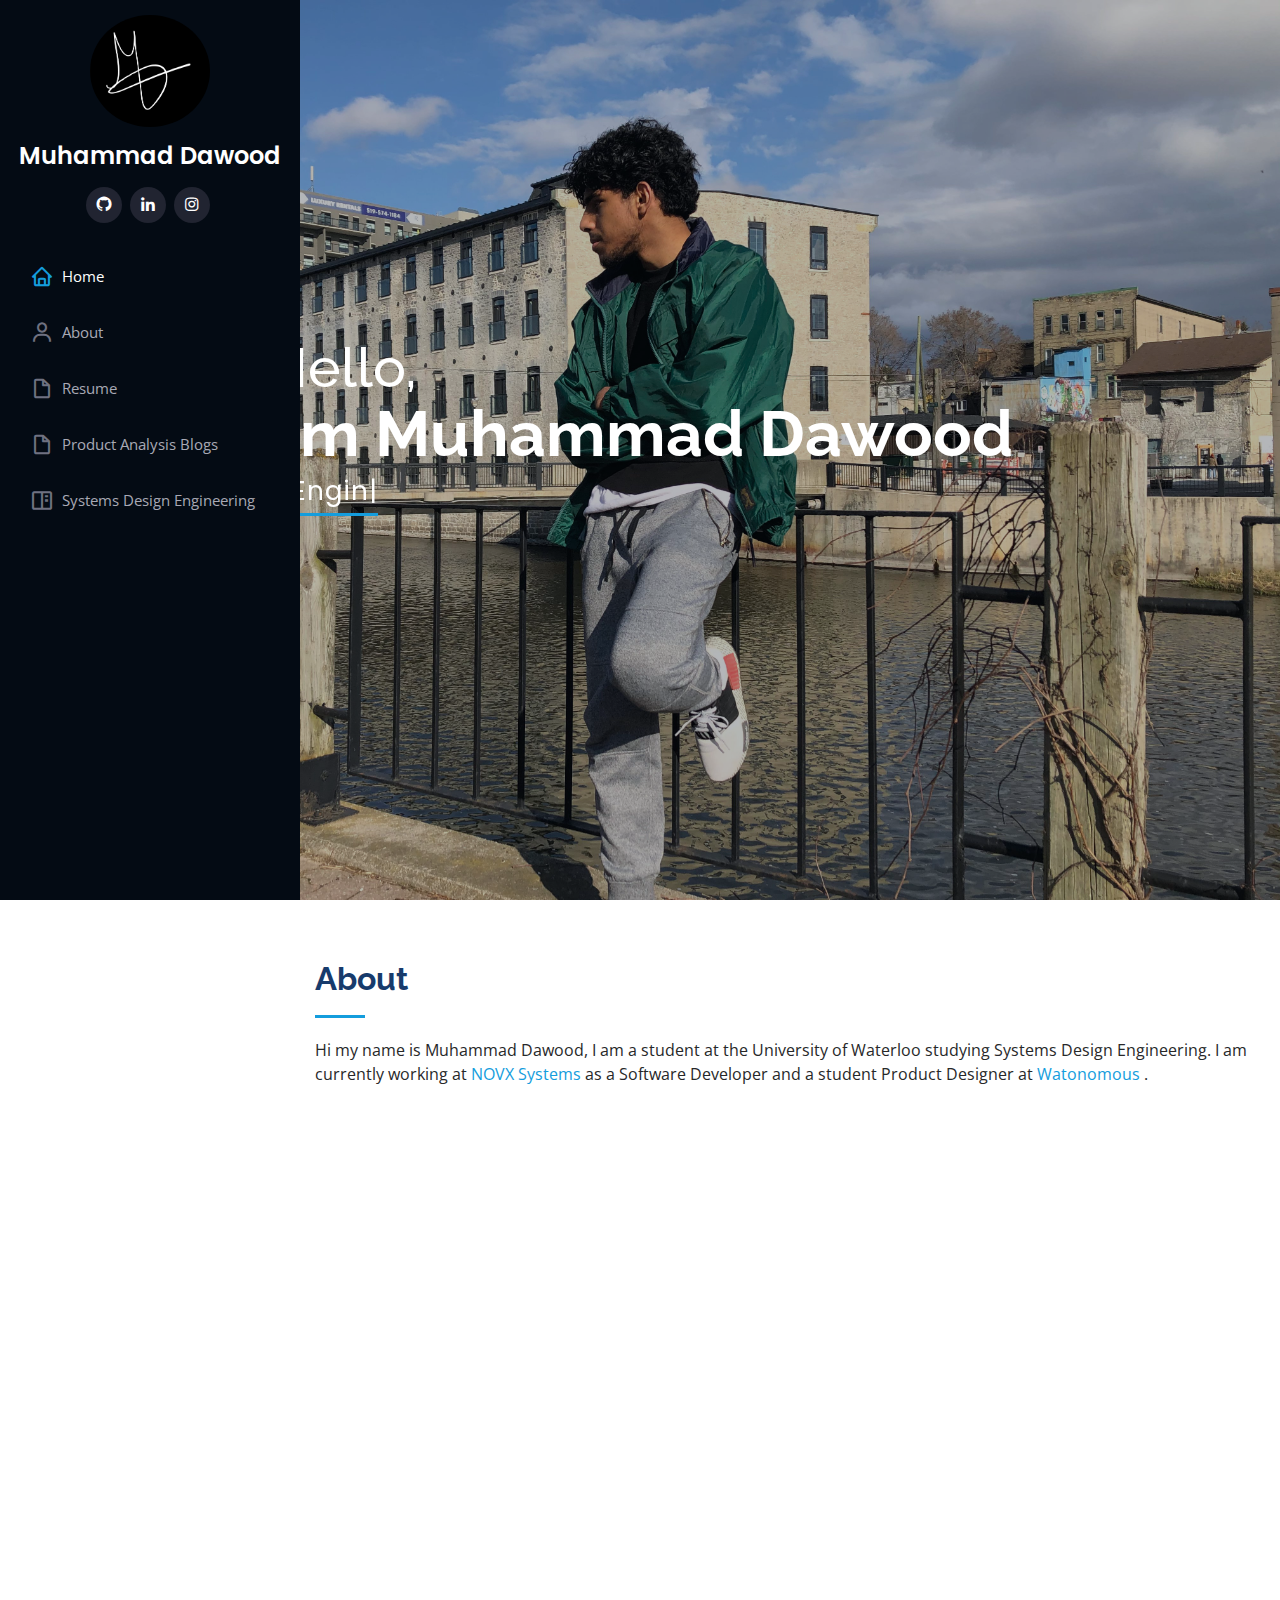
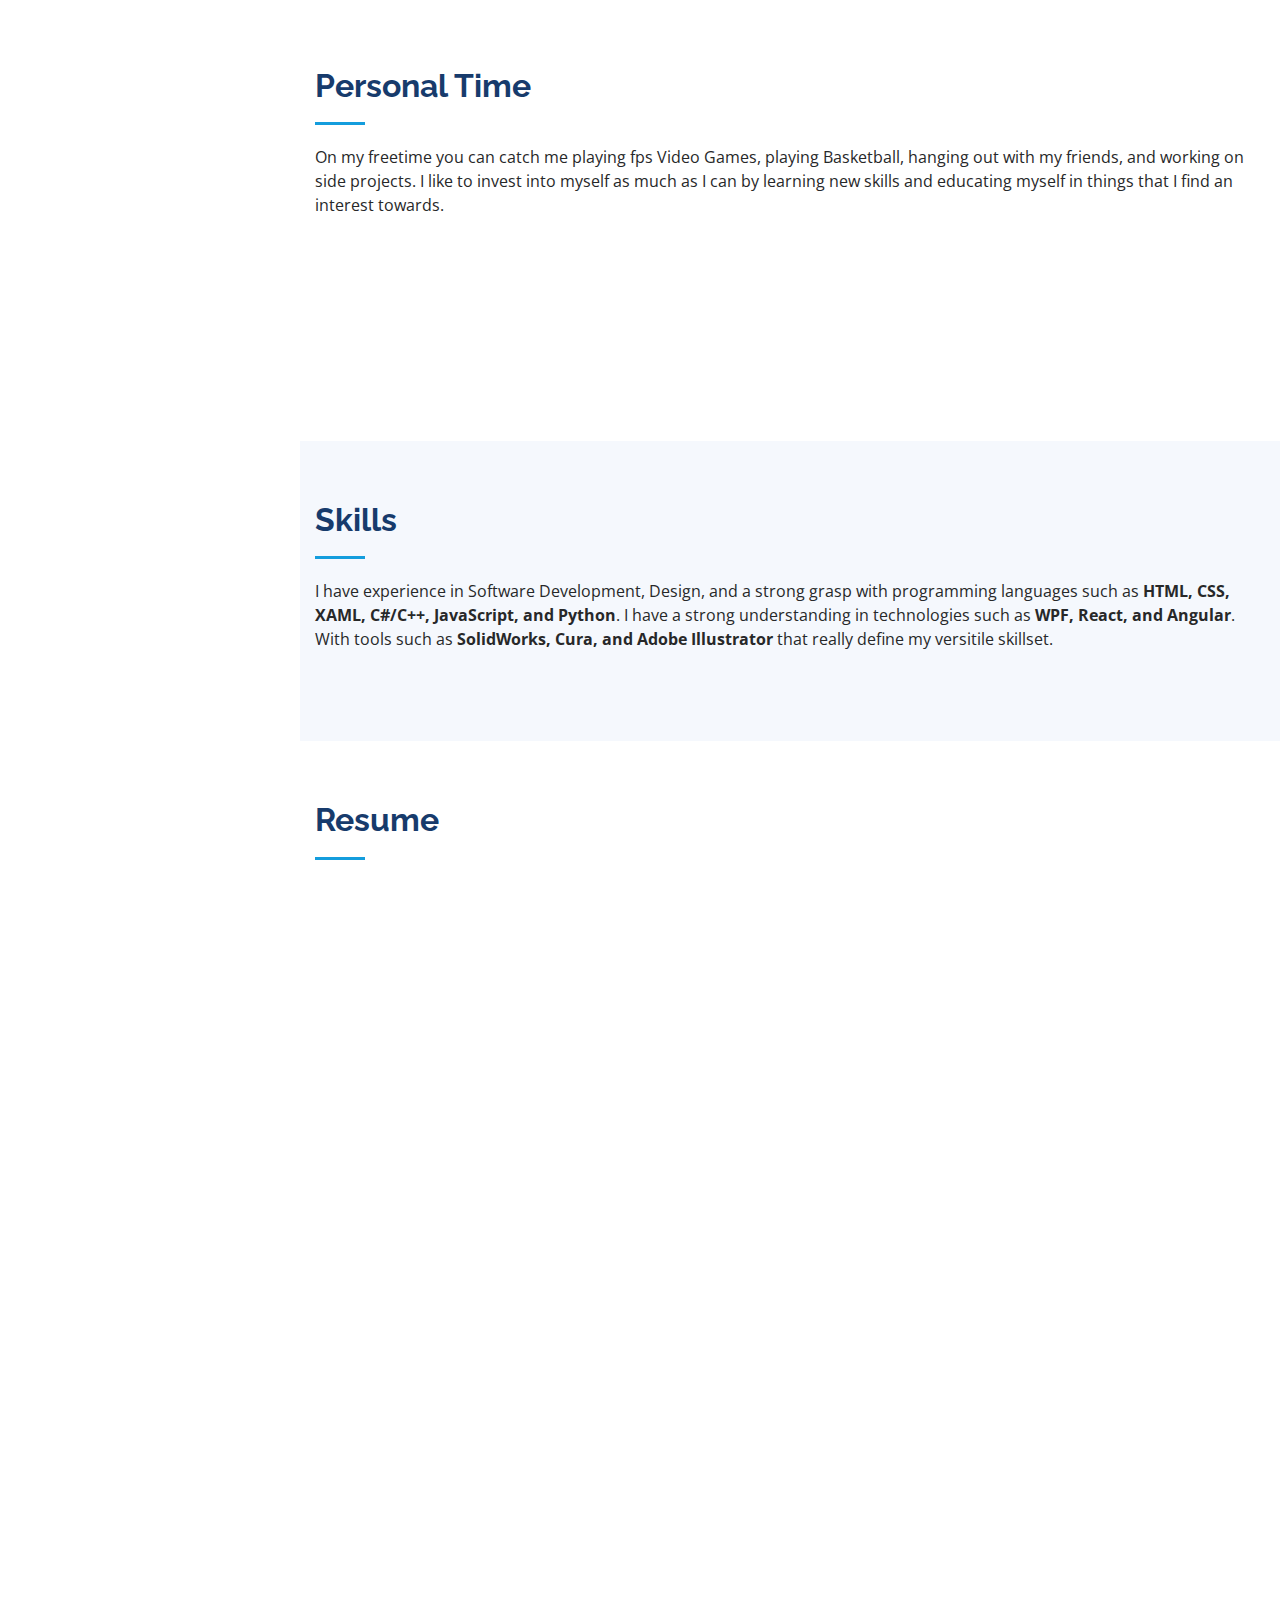
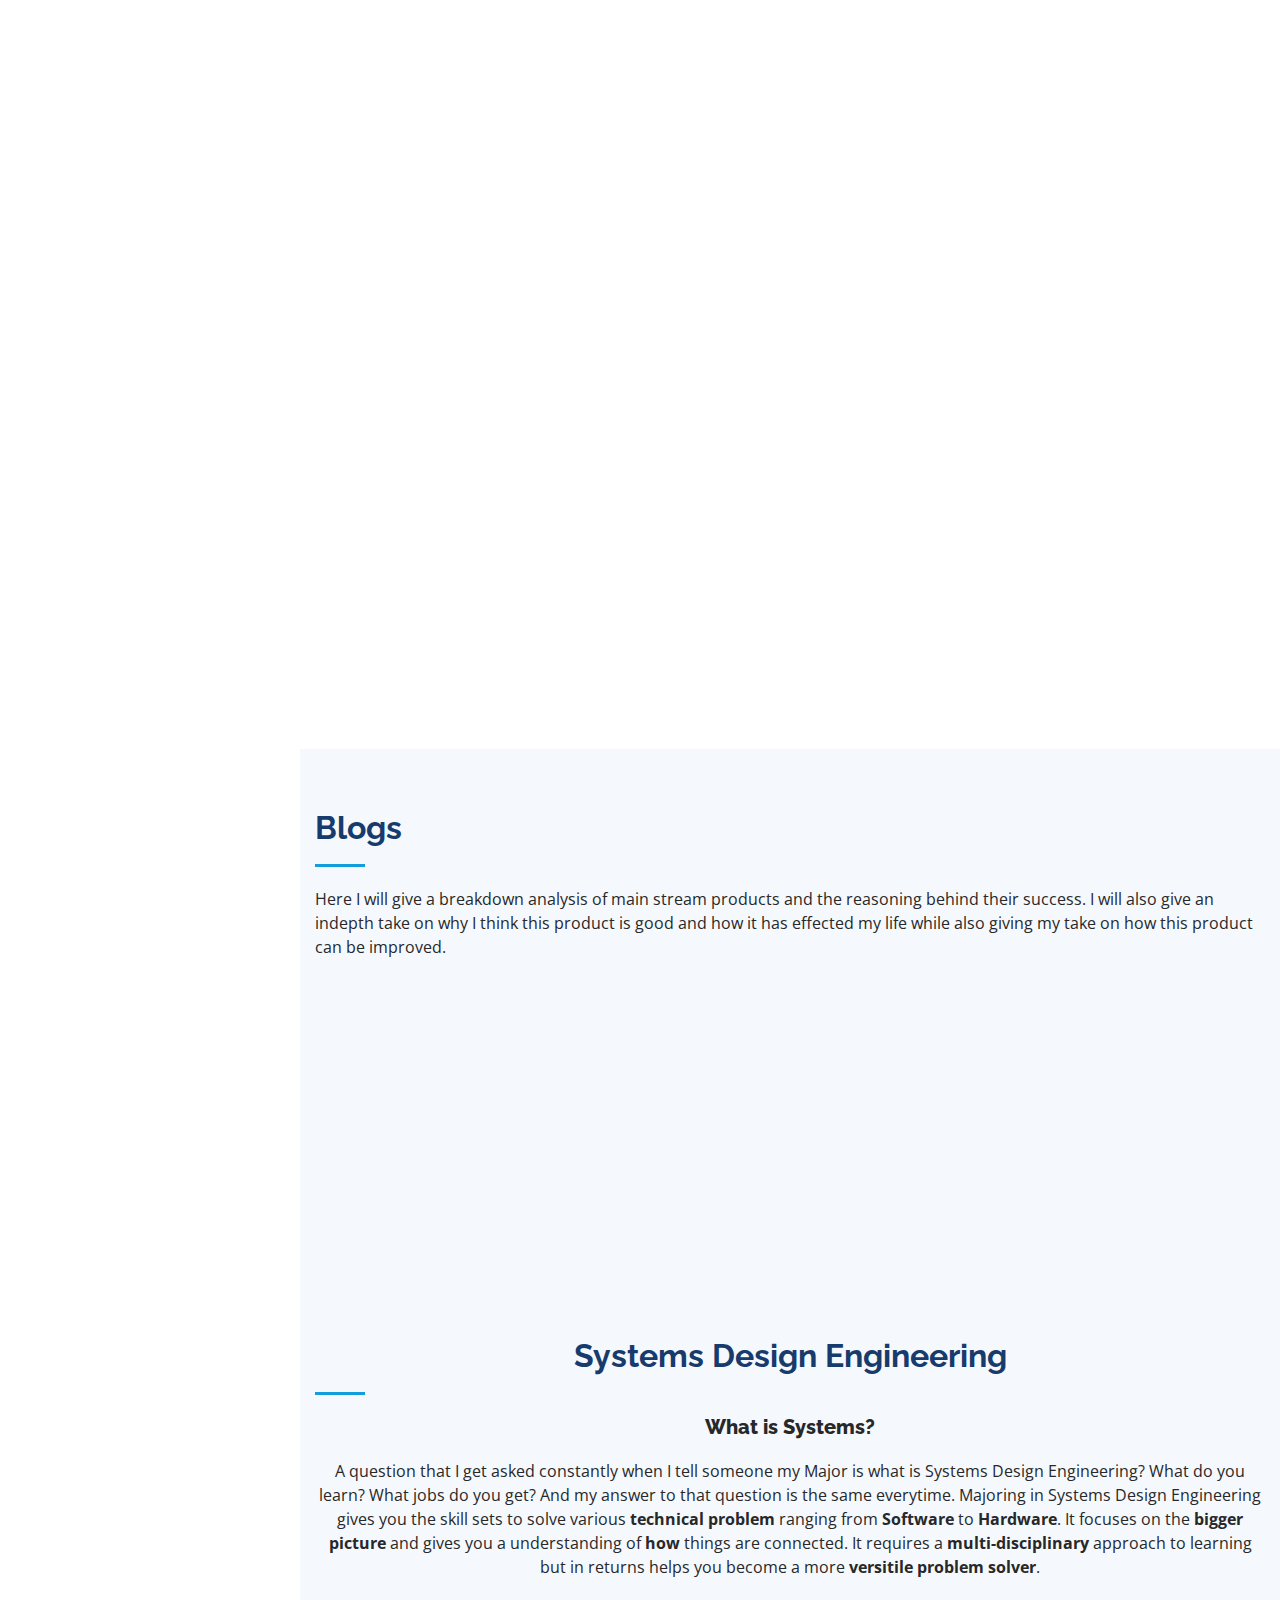
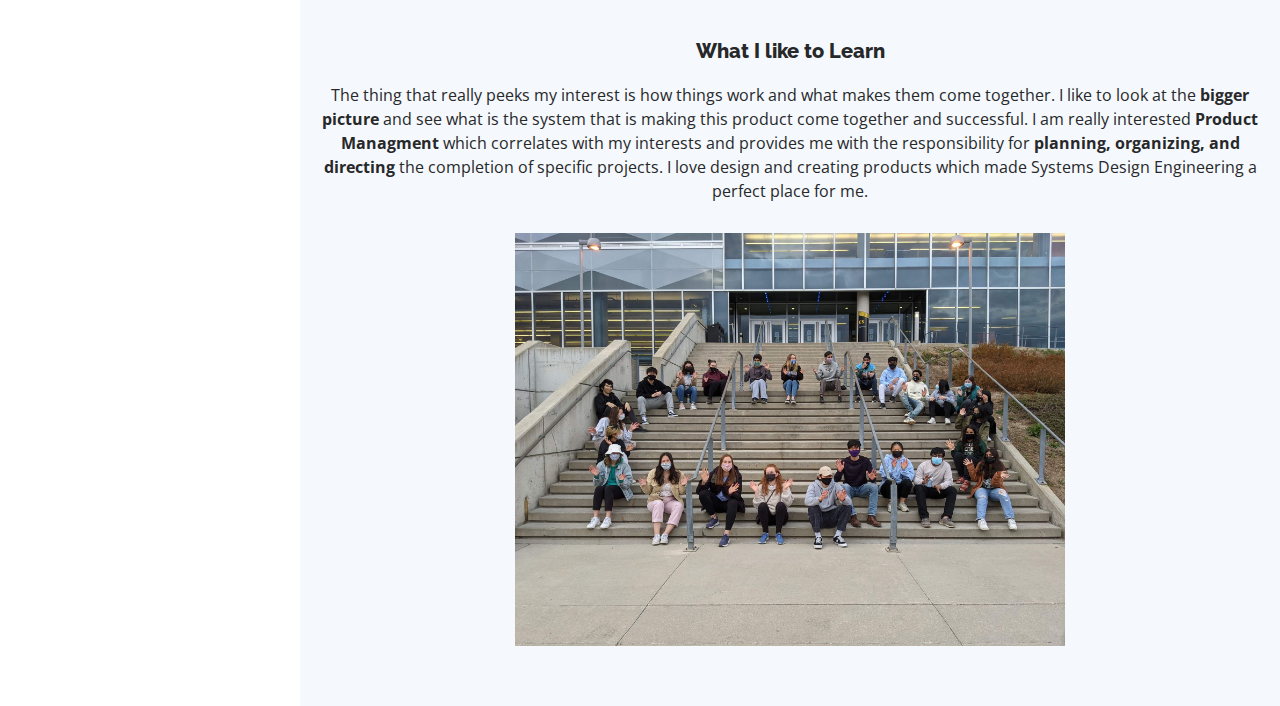
==== index.html @ 7818f607 "Add files via upload" ====
<!DOCTYPE html>
<html lang="en">

<head>
  <meta charset="utf-8">
  <meta content="width=device-width, initial-scale=1.0" name="viewport">

  <title>Muhammad Dawood</title>
  <meta content="" name="description">
  <meta content="" name="keywords">

  <!-- Favicons -->
  <link href="assets/img/IMG_0156.jpg" rel="icon">
  <link href="assets/img/apple-touch-icon.png" rel="apple-touch-icon">

  <!-- Google Fonts -->
  <link href="https://fonts.googleapis.com/css?family=Open+Sans:300,300i,400,400i,600,600i,700,700i|Raleway:300,300i,400,400i,500,500i,600,600i,700,700i|Poppins:300,300i,400,400i,500,500i,600,600i,700,700i" rel="stylesheet">

  <!-- Vendor CSS Files -->
  <link href="assets/vendor/bootstrap/css/bootstrap.min.css" rel="stylesheet">
  <link href="assets/vendor/icofont/icofont.min.css" rel="stylesheet">
  <link href="assets/vendor/boxicons/css/boxicons.min.css" rel="stylesheet">
  <link href="assets/vendor/venobox/venobox.css" rel="stylesheet">
  <link href="assets/vendor/owl.carousel/assets/owl.carousel.min.css" rel="stylesheet">
  <link href="assets/vendor/aos/aos.css" rel="stylesheet">

  <!-- Template Main CSS File -->
  <link href="assets/css/style.css" rel="stylesheet">

  <!-- =======================================================
  * Template Name: iPortfolio - v1.5.1
  * Template URL: https://bootstrapmade.com/iportfolio-bootstrap-portfolio-websites-template/
  * Author: BootstrapMade.com
  * License: https://bootstrapmade.com/license/
  ======================================================== -->
</head>

<body>

  <!-- ======= Mobile nav toggle button ======= -->
  <button type="button" class="mobile-nav-toggle d-xl-none"><i class="icofont-navigation-menu"></i></button>

  <!-- ======= Header ======= -->
  <header id="header">
    <div class="d-flex flex-column">

      <div class="profile">
        <img src="assets/img/IMG_0153.jpg" alt="" class="img-fluid rounded-circle">
        <h1  class="text-light"><a href="index.html">Muhammad Dawood</a></h1>
        <div class="social-links mt-3 text-center">
          <a href="https://github.com/Dawom2055" class="facebook"><i class="bx bxl-github"></i></a>
          <a href="https://www.linkedin.com/in/mawood2055/" class="linkedin"><i class="bx bxl-linkedin"></i></a>
          <a href="https://www.instagram.com/muhammad__dawood/" class="instagram"><i class="bx bxl-instagram"></i></a>
        </div>
      </div>

      <nav class="nav-menu">
        <ul>
          <li class="active"><a href="index.html"><i class="bx bx-home"></i> <span>Home</span></a></li>
          <li><a href="#about"><i class="bx bx-user"></i> <span>About</span></a></li>
          <li><a href="#resume"><i class="bx bx-file-blank"></i> <span>Resume</span></a></li>
          <li><a href="#contact"><i class="bx bx-file-blank"></i> <span>Product Analysis Blogs</span></a></li>
          <li><a href="#portfolio"><i class="bx bx-book-content"></i>Systems Design Engineering</a></li>

        </ul>
      </nav><!-- .nav-menu -->
      <button type="button" class="mobile-nav-toggle d-xl-none"><i class="icofont-navigation-menu"></i></button>

    </div>
  </header><!-- End Header -->

  <!-- ======= Hero Section ======= -->
  <section id="hero" class="d-flex flex-column justify-content-center align-items-center">
    <div class="hero-container" data-aos="fade-in">
      <h3>Hello,</h3>
      <h1>I'm Muhammad Dawood</h1>
      <p>A <span class="typed" data-typed-items="Engineer, Software Developer,Product Designer, Friend"></span></p>
    </div>
  </section><!-- End Hero -->

  <main id="main">

    <!-- ======= About Section ======= -->
    <section id="about" class="about">
      <div class="container">

        <div class="section-title">
          <h2>About</h2>
          <p>Hi my name is Muhammad Dawood, I am a student at the University of Waterloo studying Systems Design Engineering. I am currently working at <a target = "_blank" href = "https://www.novxsystems.com/index.html">NOVX Systems</a> as a Software Developer and a student Product Designer at <a target = "_blank" href="https://www.watonomous.ca/">Watonomous</a> .</p>
        </div>

        <div class="row">
          <div class="col-lg-4" data-aos="fade-right">
            <img src="assets/img/eid.1.jpg" class="img-fluid" alt="">
          </div>
          <div class="col-lg-8 pt-4 pt-lg-0 content" data-aos="fade-left">
            <h3>Software Developer &amp; Aspiring Product Manager.</h3>
            <p class="font-italic">
              As someone who is enrolled in Waterloos Co-op program I want to expereince a variety of tech related feilds with my versitility of skills in Software, Design and Managment.
            </p>
            <div class="row">
              <div class="col-lg-6">
                <ul>
                  <li><i class="icofont-rounded-right"></i> <strong>Birthday:</strong> 5 May 2002</li>
                  <li><i class="icofont-rounded-right"></i> <strong>Website:</strong> www.muhammad-dawood.me</li>
                  <li><i class="icofont-rounded-right"></i> <strong>Phone:</strong> +226 341 6200</li>
                  <li><i class="icofont-rounded-right"></i> <strong>City:</strong> Cambridge, ON  </li>
                </ul>
              </div>
              <div class="col-lg-6">
                <ul>
                  <li><i class="icofont-rounded-right"></i> <strong>Degree:</strong> Bachelors of Applied Science</li>
                  <li><i class="icofont-rounded-right"></i> <strong>Major:</strong> Systems Design Engineering</li>
                  <li><i class="icofont-rounded-right"></i> <strong>Email:</strong> m2dawood@uwaterloo.ca</li>
                </ul>
              </div>
            </div>
            <p>
              I strive everyday to be the best version of myself by putting the utmost effort into anything I do, no matter the significance it holds. As an student studying Engineering I want to grow and learn how to develop economical solutions to technical problems. In the next 5 years at Waterloo I will equip myself with the tools and skills to overcome any problem I face in the real world.
            </p>
          </div>
        </div>

      </div>
    </section><!-- End About Section -->

    <!-- ======= Personal Section ======= -->
    <section id="facts" class="facts">
      <div class="container">

        <div class="section-title">
          <h2>Personal Time </h2>
          <p>On my freetime you can catch me playing fps Video Games, playing Basketball, hanging out with my friends, and working on side projects. I like to invest into myself as much as I can by learning new skills and educating myself in things that I find an interest towards.</p>
        </div>

        <div class="row no-gutters">

          <div class="col-lg-3 col-md-6 d-md-flex align-items-md-stretch" data-aos="fade-up">
            <div class="count-box">
              <i class="icofont-simple-smile"></i>
              <p><strong>Video Games: </strong>Valorant, League of Legends, and Call of Duty</p>
            </div>
          </div>

          <div class="col-lg-3 col-md-6 d-md-flex align-items-md-stretch" data-aos="fade-up" data-aos-delay="100">
            <div class="count-box">
              <i class="icofont-document-folder"></i>
              <p><strong>Projects: </strong><a style="font-weight: 10; margin: 0%;" href = "https://youtu.be/36EkptKT_qQ">Pheonix V2 Hand</a> <a style="font-weight: 10; margin: 0%;" href = "https://github.com/Dawom2055">Github</a></p>

            </div>
          </div>

        </div>

      </div>
    </section><!-- End Personal Section -->

    <!-- ======= Skills Section ======= -->
    <section id="skills" class="skills section-bg">
      <div class="container">

        <div class="section-title">
          <h2>Skills</h2>
          <p>I have experience in Software Development, Design, and a strong grasp with programming languages such as <strong>HTML, CSS, XAML, C#/C++, JavaScript, and Python</strong>. I have a strong understanding in technologies such as <strong>WPF, React, and Angular</strong>. With tools such as <strong>SolidWorks, Cura, and Adobe Illustrator</strong> that really define my versitile skillset.</p>
        </div>
        </div>

      </div>
    </section><!-- End Skills Section -->

    <!-- ======= Resume Section ======= -->
    <section id="resume" class="resume">
      <div class="container">

        <div class="section-title">
          <h2>Resume</h2>
        </div>
        <div class="row">
          <div class="col-lg-6" data-aos="fade-up">
            <h3 class="resume-title">Summary</h3>
            <div class="resume-item pb-0">
              <h4>Muhammad Dawood</h4>
              <p><em>Talented and dependable, skilled in all aspects of managing events, leading different roles and more importantly, being a people-oriented person helps me to maximize my communication skills.</em></p>
              <ul>
                <li>Cambridge Ontario</li>
                <li>(226) 341-6200</li>
                <li>m2dawood@uwaterloo.ca</li>
              </ul>
            </div>

            <h3 class="resume-title">Education</h3>
            <div class="resume-item">
              <h4>Systems Design Engineering</h4>
              <h5>2020 - 2025</h5>
              <p><em>University of Waterloo, Waterloo, ON</em></p>
              <ul>
                <li>Acquired a GPA of 3.98/4.0 GPA in 1A</li>
                <li>Relevant courses: Introduction to Design (Systems Design), Digital Computation (C++), and Graphics (SolidWorks)</li>
                <li>Candidate for Bachelors of Applied Science</li>
              </ul>           
             </div>


             
            <div class="resume-item">
              <h4>Highschool Diploma</h4>
              <h5>2016 - 2020</h5>
              <p><em>Jacob Hespeler, Cambridge, ON</em></p>
              <ul>
                <li>Acquired the President’s Scholarship for 95% cumulative average.</li>
                <li>Achieved Honor Roll 4 times consecutively</li>
                <li>Founder of Multicultural Club and established the first Prayer Room.</li>
              </ul>             
            </div>

            <h3 class="resume-title">Projects</h3>
            <div class="resume-item">
              <h4>Pheonix V2 Hand</h4>
              <h5>January 2020 - Feburary 2020</h5>
              <p><em>Solidworks, Cura</em></p>
              <ul>
                <li>A Design Project of the Phoenix V2 Hand put together using Solidworks and printed with Cura on 3D printing machines</li>
                <li>The objective of the project was to make a prosthetic hand extension for those who don’t have one, giving them the ability to do normal day to day things just like everyone else.</li>
                <li><a  target = "_blank" href = "https://youtu.be/36EkptKT_qQ">Link to the Hand in Action</a></li>
              </ul>           
             </div>

          </div>

          
          <div class="col-lg-6" data-aos="fade-up" data-aos-delay="100">
            <h3 class="resume-title">Professional Experience</h3>
            <div class="resume-item">
              <h4>Software Developer</h4>
              <h5>January 2021 - May 2021</h5>
              <p><em>NOVX Systems</em></p>
              <p><em>Richmond Hill, Toronto, ON</em></p>
              <ul>
                <li>Worked as part of a collaborative and co-operative agile team to maintain the core share application and implement new collections features with quality</li>
                <li>Carried out new features and fixes in a large <strong>Silverlight / WPF</strong> based Electronic Medical Records system.</li>
                <li>Responsible for designing and creating a interface that allows patients to manage changes to their billing codes and view payment fees</li>
                <li>Implemented new features in an <strong>Angular</strong> patient facing web application</li>
              </ul>
            </div>

            <div class="resume-item">
              <h4>Product Designer</h4>
              <h5>January 2021 - April 2021</h5>
              <p><em>WATonomous</em></p>
              <p><em>Waterloo, ON</em></p>
              <ul>
                <li>Responsible for creating and <strong>updating design</strong> using <strong>Illustrator</strong> and <strong>Photoshop</strong> for WATonomous</li>
                <li>Involved in creating <strong>attractive</strong> and <strong>user-friendly</strong> website layouts</li>
                <li>Designed a new logo for WATonomous SAE Autodrive Challenge</li>
                <li>Involved in setting up brand guidelines with business administration team</li>
              </ul>
            </div>


          </div>
        </div>

      </div>
    </section><!-- End Resume Section -->

  </section><!-- End Skills Section -->

  <!-- ======= Blog Section ======= -->
  <section id="contact" class="portfolio section-bg">
    <div class="container">

      <div class="section-title">
        <h2>Blogs</h2>
        <p>Here I will give a breakdown analysis of main stream products and the reasoning behind their success. I will also give an indepth take on why I think this product is good and how it has effected my life while also giving my take on how this product can be improved. </p>
      </div>

      <div class="row portfolio-container" data-aos="fade-up" data-aos-delay="100">
        <div class="col-lg-4 col-md-6 portfolio-item filter-app">
          <div class="portfolio-wrap">
            <img src="assets/img/Crunchyroll.jpg" class="img-fluid" alt="">
            <div class="portfolio-links">
              <a href="Blogs.html" title="More Details"><i class="bx bx-link"></i></a>
            </div>
          </div>
        </div>

        <div class="col-lg-4 col-md-6 portfolio-item filter-app">
          <div class="portfolio-wrap">
            <img src="assets/img/Discord.jpg" class="img-fluid" alt="">
            <div class="portfolio-links">
              <a href="Discord.html" title="More Details"><i class="bx bx-link"></i></a>
            </div>
          </div>
        </div>

        <div class="col-lg-4 col-md-6 portfolio-item filter-app">
          <div class="portfolio-wrap">
            <img src="assets/img/twitch.jpg" class="img-fluid" alt="">
            <div class="portfolio-links">
              <a href="Twitch.html" title="More Details"><i class="bx bx-link"></i></a>
            </div>
          </div>
        </div>

      </div>
  </section><!-- End Blog Section -->

    <!-- ======= Portfolio Section ======= -->
    <section id="portfolio" class="portfolio section-bg">
      <div class="container">

        <div class="section-title">
          <h2 style = "text-align: center;">Systems Design Engineering</h2>

          <h5  style="font-weight: 800; margin-bottom: 20px; text-align: center;">What is Systems?</h5>
          <p style = "text-align: center;">A question that I get asked constantly when I tell someone my Major is what is Systems Design Engineering? What do you learn? What jobs do you get? And my answer to that question is the same everytime. Majoring in Systems Design Engineering gives you the skill sets to solve various <strong>technical problem</strong> ranging from <strong>Software</strong> to <strong>Hardware</strong>. It focuses on the <strong>bigger picture</strong> and gives you a understanding of <strong>how</strong> things are connected. It requires a <strong>multi-disciplinary</strong> approach to learning but in returns helps you become a more <strong>versitile problem solver</strong>. </p>
        
          <h5  style="font-weight: 800; margin-bottom: 20px; margin-top: 60px; text-align: center;">What I like to Learn</h5>
          <p style = "text-align: center;">The thing that really peeks my interest is how things work and what makes them come together. I like to look at the <strong>bigger picture</strong> and see what is the system that is making this product come together and successful. I am really interested <strong>Product Managment</strong> which correlates with my interests and provides me with the responsibility for <strong>planning, organizing, and directing</strong> the completion of specific projects. I love design and creating products which made Systems Design Engineering a perfect place for me.</p>

      </div>

      <div class="SYDE filter-app">
        <img src="assets/img/sydetuff.jpg"  height="300" width="550" class="img-fluid" alt="">
      </div>
    </section><!-- End Portfolio Section -->


<!--hello-->
  </main><!-- End #main -->

  <!-- ======= Footer ======= -->

  <a href="#" class="back-to-top"><i class="icofont-simple-up"></i></a>

  <!-- Vendor JS Files -->
  <script src="assets/vendor/jquery/jquery.min.js"></script>
  <script src="assets/vendor/bootstrap/js/bootstrap.bundle.min.js"></script>
  <script src="assets/vendor/jquery.easing/jquery.easing.min.js"></script>
  <script src="assets/vendor/php-email-form/validate.js"></script>
  <script src="assets/vendor/waypoints/jquery.waypoints.min.js"></script>
  <script src="assets/vendor/counterup/counterup.min.js"></script>
  <script src="assets/vendor/isotope-layout/isotope.pkgd.min.js"></script>
  <script src="assets/vendor/venobox/venobox.min.js"></script>
  <script src="assets/vendor/owl.carousel/owl.carousel.min.js"></script>
  <script src="assets/vendor/typed.js/typed.min.js"></script>
  <script src="assets/vendor/aos/aos.js"></script>

  <!-- Template Main JS File -->
  <script src="assets/js/main.js"></script>

</body>

</html>
---- assets/vendor/venobox/venobox.css ----
/* ------ venobox.css --------*/
.vbox-overlay *, .vbox-overlay *:before, .vbox-overlay *:after{
    -webkit-backface-visibility: hidden;
    -webkit-box-sizing:border-box;
    -moz-box-sizing:border-box;
    box-sizing:border-box;
}
.vbox-overlay * { 
    -webkit-backface-visibility: visible;
    backface-visibility: visible;
}
.vbox-overlay{
    display: -webkit-flex;
    display: flex;
    -webkit-flex-direction: column;
    flex-direction: column;
    -webkit-justify-content: center;
    justify-content: center;
    -webkit-align-items: center;
    align-items: center;
    position: fixed;
    left: 0;
    top: 0;
    bottom: 0;
    right: 0;
    z-index: 999999;
}

/* ----- navigation ----- */
.vbox-title{
    width: 100%;
    height: 40px;
    float: left;
    text-align: center;
    line-height: 28px;
    font-size: 12px;
    padding: 6px 50px;
    overflow: hidden;
    position: fixed;
    display: none;
    left: 0;
    z-index: 89;
}
.vbox-close{
    cursor: pointer;
    position: fixed;
    top: -1px;
    right: 0;
    width: 50px;
    height: 40px;
    padding: 6px;
    display: block;
    background-position:10px center;
    overflow: hidden;
    font-size: 24px;
    line-height: 1;
    text-align: center;
    z-index: 99;
}
.vbox-left{
    cursor: pointer;
    position: fixed;
    left: 0;
    height: 40px;
    overflow: hidden;
    line-height: 28px;
    font-size: 12px;
    z-index: 99;
    display: flex;
    align-items:center;
}
.vbox-num{
    display: inline-block;
    margin: 6px 0 6px 15px;
}
/* ----- Social share ----- */
.vbox-share{
    line-height: 28px;
    font-size: 12px;
    overflow: hidden;
    position: fixed;
    left: 0;
    z-index: 98;
    display: flex;
    align-items:center;
    justify-content: center;
    width: 100%;
    text-align: center;
}
.vbox-share svg{
    max-height: 28px;
    width: 28px;
    z-index: 10;
    margin-left: 12px;
    margin-top: 6px;
    margin-bottom: 6px;
    vertical-align: middle;
}


/* ----- navigation ARROWS ----- */
.vbox-next, .vbox-prev{
    position: fixed;
    top: 50%;
    margin-top: -15px;
    overflow: hidden;
    cursor: pointer;
    display: block;
    width: 45px;
    height: 45px;
    z-index: 99;
}
.vbox-next span, .vbox-prev span{
    position: relative;
    width: 20px;
    height: 20px;
    border: 2px solid transparent;
    border-top-color: #B6B6B6;
    border-right-color: #B6B6B6;
    text-indent: -100px;
    position: absolute;
    top: 8px;
    display: block;
}
.vbox-prev{
    left: 15px;
}
.vbox-next{
    right: 15px;
}
.vbox-prev span{
    left: 10px;
    -ms-transform: rotate(-135deg);
    -webkit-transform: rotate(-135deg);
    transform: rotate(-135deg);
}
.vbox-next span{
    -ms-transform: rotate(45deg);
    -webkit-transform: rotate(45deg);
    transform: rotate(45deg);
    right: 10px;
}
/* ------- inline window ------ */
.vbox-inline{
    width: 420px;
    height: 315px;
    height: 70vh;
    padding: 10px;
    background: #fff;
    margin: 0 auto;
    overflow: auto;
    text-align: left;
}
/* ------- Video & iFrames window ------ */
.venoframe{
    max-width: 100%;
    width: 100%;
    border: none;
    width: 100%;
    height: 260px;
    height: 70vh;
}
.venoframe.vbvid{
    height: 260px;
}
@media (min-width: 768px) {
    .venoframe, .vbox-inline{
        width: 90%;
        height: 360px;
        height: 70vh;
    }
    .venoframe.vbvid{
        width: 640px;
        height: 360px;
    }
}
@media (min-width: 992px) {
    .venoframe, .vbox-inline{
        max-width: 1200px;
        width: 80%;
        height: 540px;
        height: 70vh;
    }
    .venoframe.vbvid{
        width: 960px;
        height: 540px;
    }
}
/* 
Please do NOT edit this part! 
or at least read this note: http://i.imgur.com/7C0ws9e.gif
*/
.vbox-open{
    overflow: hidden;
}
.vbox-container{
    position: absolute;
    left: 0;
    right: 0;
    top: 0;
    bottom: 0;
    overflow-x: hidden;
    overflow-y: scroll;
    overflow-scrolling: touch;
    -webkit-overflow-scrolling: touch;
    z-index: 20;
    max-height: 100%;

}

.vbox-content{
    text-align: center;
    float: left;
    width: 100%;
    position: relative;
    overflow: hidden;
    padding: 20px 4%;
}
.vbox-container img{
    max-width: 100%;
    height: auto;
}
.vbox-figlio{
    box-shadow: 0 0 12px rgba(0,0,0,0.19), 0 6px 6px rgba(0,0,0,0.23);
    max-width: 100%;
    text-align: initial;
}
img.vbox-figlio{
    -webkit-user-select: none;
-khtml-user-select: none;
-moz-user-select: none;
-o-user-select: none;
user-select: none;
}
.vbox-content.swipe-left{
    margin-left: -200px !important;
}
.vbox-content.swipe-right{
    margin-left: 200px !important;
}
.vbox-animated{
    webkit-transition: margin 300ms ease-out;
    transition: margin 300ms ease-out;
}

/* ---------- preloader ----------
 * SPINKIT 
 * http://tobiasahlin.com/spinkit/
-------------------------------- */
.sk-double-bounce,.sk-rotating-plane{width:40px;height:40px;margin:40px auto}.sk-rotating-plane{background-color:#333;-webkit-animation:sk-rotatePlane 1.2s infinite ease-in-out;animation:sk-rotatePlane 1.2s infinite ease-in-out}@-webkit-keyframes sk-rotatePlane{0%{-webkit-transform:perspective(120px) rotateX(0) rotateY(0);transform:perspective(120px) rotateX(0) rotateY(0)}50%{-webkit-transform:perspective(120px) rotateX(-180.1deg) rotateY(0);transform:perspective(120px) rotateX(-180.1deg) rotateY(0)}100%{-webkit-transform:perspective(120px) rotateX(-180deg) rotateY(-179.9deg);transform:perspective(120px) rotateX(-180deg) rotateY(-179.9deg)}}@keyframes sk-rotatePlane{0%{-webkit-transform:perspective(120px) rotateX(0) rotateY(0);transform:perspective(120px) rotateX(0) rotateY(0)}50%{-webkit-transform:perspective(120px) rotateX(-180.1deg) rotateY(0);transform:perspective(120px) rotateX(-180.1deg) rotateY(0)}100%{-webkit-transform:perspective(120px) rotateX(-180deg) rotateY(-179.9deg);transform:perspective(120px) rotateX(-180deg) rotateY(-179.9deg)}}.sk-double-bounce{position:relative}.sk-double-bounce .sk-child{width:100%;height:100%;border-radius:50%;background-color:#333;opacity:.6;position:absolute;top:0;left:0;-webkit-animation:sk-doubleBounce 2s infinite ease-in-out;animation:sk-doubleBounce 2s infinite ease-in-out}.sk-chasing-dots .sk-child,.sk-spinner-pulse,.sk-three-bounce .sk-child{background-color:#333;border-radius:100%}.sk-double-bounce .sk-double-bounce2{-webkit-animation-delay:-1s;animation-delay:-1s}@-webkit-keyframes sk-doubleBounce{0%,100%{-webkit-transform:scale(0);transform:scale(0)}50%{-webkit-transform:scale(1);transform:scale(1)}}@keyframes sk-doubleBounce{0%,100%{-webkit-transform:scale(0);transform:scale(0)}50%{-webkit-transform:scale(1);transform:scale(1)}}.sk-wave{margin:40px auto;width:50px;height:40px;text-align:center;font-size:10px}.sk-wave .sk-rect{background-color:#333;height:100%;width:6px;display:inline-block;-webkit-animation:sk-waveStretchDelay 1.2s infinite ease-in-out;animation:sk-waveStretchDelay 1.2s infinite ease-in-out}.sk-wave .sk-rect1{-webkit-animation-delay:-1.2s;animation-delay:-1.2s}.sk-wave .sk-rect2{-webkit-animation-delay:-1.1s;animation-delay:-1.1s}.sk-wave .sk-rect3{-webkit-animation-delay:-1s;animation-delay:-1s}.sk-wave .sk-rect4{-webkit-animation-delay:-.9s;animation-delay:-.9s}.sk-wave .sk-rect5{-webkit-animation-delay:-.8s;animation-delay:-.8s}@-webkit-keyframes sk-waveStretchDelay{0%,100%,40%{-webkit-transform:scaleY(.4);transform:scaleY(.4)}20%{-webkit-transform:scaleY(1);transform:scaleY(1)}}@keyframes sk-waveStretchDelay{0%,100%,40%{-webkit-transform:scaleY(.4);transform:scaleY(.4)}20%{-webkit-transform:scaleY(1);transform:scaleY(1)}}.sk-wandering-cubes{margin:40px auto;width:40px;height:40px;position:relative}.sk-wandering-cubes .sk-cube{background-color:#333;width:10px;height:10px;position:absolute;top:0;left:0;-webkit-animation:sk-wanderingCube 1.8s ease-in-out -1.8s infinite both;animation:sk-wanderingCube 1.8s ease-in-out -1.8s infinite both}.sk-chasing-dots,.sk-spinner-pulse{width:40px;height:40px;margin:40px auto}.sk-wandering-cubes .sk-cube2{-webkit-animation-delay:-.9s;animation-delay:-.9s}@-webkit-keyframes sk-wanderingCube{0%{-webkit-transform:rotate(0);transform:rotate(0)}25%{-webkit-transform:translateX(30px) rotate(-90deg) scale(.5);transform:translateX(30px) rotate(-90deg) scale(.5)}50%{-webkit-transform:translateX(30px) translateY(30px) rotate(-179deg);transform:translateX(30px) translateY(30px) rotate(-179deg)}50.1%{-webkit-transform:translateX(30px) translateY(30px) rotate(-180deg);transform:translateX(30px) translateY(30px) rotate(-180deg)}75%{-webkit-transform:translateX(0) translateY(30px) rotate(-270deg) scale(.5);transform:translateX(0) translateY(30px) rotate(-270deg) scale(.5)}100%{-webkit-transform:rotate(-360deg);transform:rotate(-360deg)}}@keyframes sk-wanderingCube{0%{-webkit-transform:rotate(0);transform:rotate(0)}25%{-webkit-transform:translateX(30px) rotate(-90deg) scale(.5);transform:translateX(30px) rotate(-90deg) scale(.5)}50%{-webkit-transform:translateX(30px) translateY(30px) rotate(-179deg);transform:translateX(30px) translateY(30px) rotate(-179deg)}50.1%{-webkit-transform:translateX(30px) translateY(30px) rotate(-180deg);transform:translateX(30px) translateY(30px) rotate(-180deg)}75%{-webkit-transform:translateX(0) translateY(30px) rotate(-270deg) scale(.5);transform:translateX(0) translateY(30px) rotate(-270deg) scale(.5)}100%{-webkit-transform:rotate(-360deg);transform:rotate(-360deg)}}.sk-spinner-pulse{-webkit-animation:sk-pulseScaleOut 1s infinite ease-in-out;animation:sk-pulseScaleOut 1s infinite ease-in-out}@-webkit-keyframes sk-pulseScaleOut{0%{-webkit-transform:scale(0);transform:scale(0)}100%{-webkit-transform:scale(1);transform:scale(1);opacity:0}}@keyframes sk-pulseScaleOut{0%{-webkit-transform:scale(0);transform:scale(0)}100%{-webkit-transform:scale(1);transform:scale(1);opacity:0}}.sk-chasing-dots{position:relative;text-align:center;-webkit-animation:sk-chasingDotsRotate 2s infinite linear;animation:sk-chasingDotsRotate 2s infinite linear}.sk-chasing-dots .sk-child{width:60%;height:60%;display:inline-block;position:absolute;top:0;-webkit-animation:sk-chasingDotsBounce 2s infinite ease-in-out;animation:sk-chasingDotsBounce 2s infinite ease-in-out}.sk-chasing-dots .sk-dot2{top:auto;bottom:0;-webkit-animation-delay:-1s;animation-delay:-1s}@-webkit-keyframes sk-chasingDotsRotate{100%{-webkit-transform:rotate(360deg);transform:rotate(360deg)}}@keyframes sk-chasingDotsRotate{100%{-webkit-transform:rotate(360deg);transform:rotate(360deg)}}@-webkit-keyframes sk-chasingDotsBounce{0%,100%{-webkit-transform:scale(0);transform:scale(0)}50%{-webkit-transform:scale(1);transform:scale(1)}}@keyframes sk-chasingDotsBounce{0%,100%{-webkit-transform:scale(0);transform:scale(0)}50%{-webkit-transform:scale(1);transform:scale(1)}}.sk-three-bounce{margin:40px auto;width:80px;text-align:center}.sk-three-bounce .sk-child{width:20px;height:20px;display:inline-block;-webkit-animation:sk-three-bounce 1.4s ease-in-out 0s infinite both;animation:sk-three-bounce 1.4s ease-in-out 0s infinite both}.sk-circle .sk-child:before,.sk-fading-circle .sk-circle:before{display:block;border-radius:100%;content:'';background-color:#333}.sk-three-bounce .sk-bounce1{-webkit-animation-delay:-.32s;animation-delay:-.32s}.sk-three-bounce .sk-bounce2{-webkit-animation-delay:-.16s;animation-delay:-.16s}@-webkit-keyframes sk-three-bounce{0%,100%,80%{-webkit-transform:scale(0);transform:scale(0)}40%{-webkit-transform:scale(1);transform:scale(1)}}@keyframes sk-three-bounce{0%,100%,80%{-webkit-transform:scale(0);transform:scale(0)}40%{-webkit-transform:scale(1);transform:scale(1)}}.sk-circle{margin:40px auto;width:40px;height:40px;position:relative}.sk-circle .sk-child{width:100%;height:100%;position:absolute;left:0;top:0}.sk-circle .sk-child:before{margin:0 auto;width:15%;height:15%;-webkit-animation:sk-circleBounceDelay 1.2s infinite ease-in-out both;animation:sk-circleBounceDelay 1.2s infinite ease-in-out both}.sk-circle .sk-circle2{-webkit-transform:rotate(30deg);-ms-transform:rotate(30deg);transform:rotate(30deg)}.sk-circle .sk-circle3{-webkit-transform:rotate(60deg);-ms-transform:rotate(60deg);transform:rotate(60deg)}.sk-circle .sk-circle4{-webkit-transform:rotate(90deg);-ms-transform:rotate(90deg);transform:rotate(90deg)}.sk-circle .sk-circle5{-webkit-transform:rotate(120deg);-ms-transform:rotate(120deg);transform:rotate(120deg)}.sk-circle .sk-circle6{-webkit-transform:rotate(150deg);-ms-transform:rotate(150deg);transform:rotate(150deg)}.sk-circle .sk-circle7{-webkit-transform:rotate(180deg);-ms-transform:rotate(180deg);transform:rotate(180deg)}.sk-circle .sk-circle8{-webkit-transform:rotate(210deg);-ms-transform:rotate(210deg);transform:rotate(210deg)}.sk-circle .sk-circle9{-webkit-transform:rotate(240deg);-ms-transform:rotate(240deg);transform:rotate(240deg)}.sk-circle .sk-circle10{-webkit-transform:rotate(270deg);-ms-transform:rotate(270deg);transform:rotate(270deg)}.sk-circle .sk-circle11{-webkit-transform:rotate(300deg);-ms-transform:rotate(300deg);transform:rotate(300deg)}.sk-circle .sk-circle12{-webkit-transform:rotate(330deg);-ms-transform:rotate(330deg);transform:rotate(330deg)}.sk-circle .sk-circle2:before{-webkit-animation-delay:-1.1s;animation-delay:-1.1s}.sk-circle .sk-circle3:before{-webkit-animation-delay:-1s;animation-delay:-1s}.sk-circle .sk-circle4:before{-webkit-animation-delay:-.9s;animation-delay:-.9s}.sk-circle .sk-circle5:before{-webkit-animation-delay:-.8s;animation-delay:-.8s}.sk-circle .sk-circle6:before{-webkit-animation-delay:-.7s;animation-delay:-.7s}.sk-circle .sk-circle7:before{-webkit-animation-delay:-.6s;animation-delay:-.6s}.sk-circle .sk-circle8:before{-webkit-animation-delay:-.5s;animation-delay:-.5s}.sk-circle .sk-circle9:before{-webkit-animation-delay:-.4s;animation-delay:-.4s}.sk-circle .sk-circle10:before{-webkit-animation-delay:-.3s;animation-delay:-.3s}.sk-circle .sk-circle11:before{-webkit-animation-delay:-.2s;animation-delay:-.2s}.sk-circle .sk-circle12:before{-webkit-animation-delay:-.1s;animation-delay:-.1s}@-webkit-keyframes sk-circleBounceDelay{0%,100%,80%{-webkit-transform:scale(0);transform:scale(0)}40%{-webkit-transform:scale(1);transform:scale(1)}}@keyframes sk-circleBounceDelay{0%,100%,80%{-webkit-transform:scale(0);transform:scale(0)}40%{-webkit-transform:scale(1);transform:scale(1)}}.sk-cube-grid{width:40px;height:40px;margin:40px auto}.sk-cube-grid .sk-cube{width:33.33%;height:33.33%;background-color:#333;float:left;-webkit-animation:sk-cubeGridScaleDelay 1.3s infinite ease-in-out;animation:sk-cubeGridScaleDelay 1.3s infinite ease-in-out}.sk-cube-grid .sk-cube1{-webkit-animation-delay:.2s;animation-delay:.2s}.sk-cube-grid .sk-cube2{-webkit-animation-delay:.3s;animation-delay:.3s}.sk-cube-grid .sk-cube3{-webkit-animation-delay:.4s;animation-delay:.4s}.sk-cube-grid .sk-cube4{-webkit-animation-delay:.1s;animation-delay:.1s}.sk-cube-grid .sk-cube5{-webkit-animation-delay:.2s;animation-delay:.2s}.sk-cube-grid .sk-cube6{-webkit-animation-delay:.3s;animation-delay:.3s}.sk-cube-grid .sk-cube7{-webkit-animation-delay:0ms;animation-delay:0ms}.sk-cube-grid .sk-cube8{-webkit-animation-delay:.1s;animation-delay:.1s}.sk-cube-grid .sk-cube9{-webkit-animation-delay:.2s;animation-delay:.2s}@-webkit-keyframes sk-cubeGridScaleDelay{0%,100%,70%{-webkit-transform:scale3D(1,1,1);transform:scale3D(1,1,1)}35%{-webkit-transform:scale3D(0,0,1);transform:scale3D(0,0,1)}}@keyframes sk-cubeGridScaleDelay{0%,100%,70%{-webkit-transform:scale3D(1,1,1);transform:scale3D(1,1,1)}35%{-webkit-transform:scale3D(0,0,1);transform:scale3D(0,0,1)}}.sk-fading-circle{margin:40px auto;width:40px;height:40px;position:relative}.sk-fading-circle .sk-circle{width:100%;height:100%;position:absolute;left:0;top:0}.sk-fading-circle .sk-circle:before{margin:0 auto;width:15%;height:15%;-webkit-animation:sk-circleFadeDelay 1.2s infinite ease-in-out both;animation:sk-circleFadeDelay 1.2s infinite ease-in-out both}.sk-fading-circle .sk-circle2{-webkit-transform:rotate(30deg);-ms-transform:rotate(30deg);transform:rotate(30deg)}.sk-fading-circle .sk-circle3{-webkit-transform:rotate(60deg);-ms-transform:rotate(60deg);transform:rotate(60deg)}.sk-fading-circle .sk-circle4{-webkit-transform:rotate(90deg);-ms-transform:rotate(90deg);transform:rotate(90deg)}.sk-fading-circle .sk-circle5{-webkit-transform:rotate(120deg);-ms-transform:rotate(120deg);transform:rotate(120deg)}.sk-fading-circle .sk-circle6{-webkit-transform:rotate(150deg);-ms-transform:rotate(150deg);transform:rotate(150deg)}.sk-fading-circle .sk-circle7{-webkit-transform:rotate(180deg);-ms-transform:rotate(180deg);transform:rotate(180deg)}.sk-fading-circle .sk-circle8{-webkit-transform:rotate(210deg);-ms-transform:rotate(210deg);transform:rotate(210deg)}.sk-fading-circle .sk-circle9{-webkit-transform:rotate(240deg);-ms-transform:rotate(240deg);transform:rotate(240deg)}.sk-fading-circle .sk-circle10{-webkit-transform:rotate(270deg);-ms-transform:rotate(270deg);transform:rotate(270deg)}.sk-fading-circle .sk-circle11{-webkit-transform:rotate(300deg);-ms-transform:rotate(300deg);transform:rotate(300deg)}.sk-fading-circle .sk-circle12{-webkit-transform:rotate(330deg);-ms-transform:rotate(330deg);transform:rotate(330deg)}.sk-fading-circle .sk-circle2:before{-webkit-animation-delay:-1.1s;animation-delay:-1.1s}.sk-fading-circle .sk-circle3:before{-webkit-animation-delay:-1s;animation-delay:-1s}.sk-fading-circle .sk-circle4:before{-webkit-animation-delay:-.9s;animation-delay:-.9s}.sk-fading-circle .sk-circle5:before{-webkit-animation-delay:-.8s;animation-delay:-.8s}.sk-fading-circle .sk-circle6:before{-webkit-animation-delay:-.7s;animation-delay:-.7s}.sk-fading-circle .sk-circle7:before{-webkit-animation-delay:-.6s;animation-delay:-.6s}.sk-fading-circle .sk-circle8:before{-webkit-animation-delay:-.5s;animation-delay:-.5s}.sk-fading-circle .sk-circle9:before{-webkit-animation-delay:-.4s;animation-delay:-.4s}.sk-fading-circle .sk-circle10:before{-webkit-animation-delay:-.3s;animation-delay:-.3s}.sk-fading-circle .sk-circle11:before{-webkit-animation-delay:-.2s;animation-delay:-.2s}.sk-fading-circle .sk-circle12:before{-webkit-animation-delay:-.1s;animation-delay:-.1s}@-webkit-keyframes sk-circleFadeDelay{0%,100%,39%{opacity:0}40%{opacity:1}}@keyframes sk-circleFadeDelay{0%,100%,39%{opacity:0}40%{opacity:1}}.sk-folding-cube{margin:40px auto;width:40px;height:40px;position:relative;-webkit-transform:rotateZ(45deg);transform:rotateZ(45deg)}.sk-folding-cube .sk-cube{float:left;width:50%;height:50%;position:relative;-webkit-transform:scale(1.1);-ms-transform:scale(1.1);transform:scale(1.1)}.sk-folding-cube .sk-cube:before{content:'';position:absolute;top:0;left:0;width:100%;height:100%;background-color:#333;-webkit-animation:sk-foldCubeAngle 2.4s infinite linear both;animation:sk-foldCubeAngle 2.4s infinite linear both;-webkit-transform-origin:100% 100%;-ms-transform-origin:100% 100%;transform-origin:100% 100%}.sk-folding-cube .sk-cube2{-webkit-transform:scale(1.1) rotateZ(90deg);transform:scale(1.1) rotateZ(90deg)}.sk-folding-cube .sk-cube3{-webkit-transform:scale(1.1) rotateZ(180deg);transform:scale(1.1) rotateZ(180deg)}.sk-folding-cube .sk-cube4{-webkit-transform:scale(1.1) rotateZ(270deg);transform:scale(1.1) rotateZ(270deg)}.sk-folding-cube .sk-cube2:before{-webkit-animation-delay:.3s;animation-delay:.3s}.sk-folding-cube .sk-cube3:before{-webkit-animation-delay:.6s;animation-delay:.6s}.sk-folding-cube .sk-cube4:before{-webkit-animation-delay:.9s;animation-delay:.9s}@-webkit-keyframes sk-foldCubeAngle{0%,10%{-webkit-transform:perspective(140px) rotateX(-180deg);transform:perspective(140px) rotateX(-180deg);opacity:0}25%,75%{-webkit-transform:perspective(140px) rotateX(0);transform:perspective(140px) rotateX(0);opacity:1}100%,90%{-webkit-transform:perspective(140px) rotateY(180deg);transform:perspective(140px) rotateY(180deg);opacity:0}}@keyframes sk-foldCubeAngle{0%,10%{-webkit-transform:perspective(140px) rotateX(-180deg);transform:perspective(140px) rotateX(-180deg);opacity:0}25%,75%{-webkit-transform:perspective(140px) rotateX(0);transform:perspective(140px) rotateX(0);opacity:1}100%,90%{-webkit-transform:perspective(140px) rotateY(180deg);transform:perspective(140px) rotateY(180deg);opacity:0}}
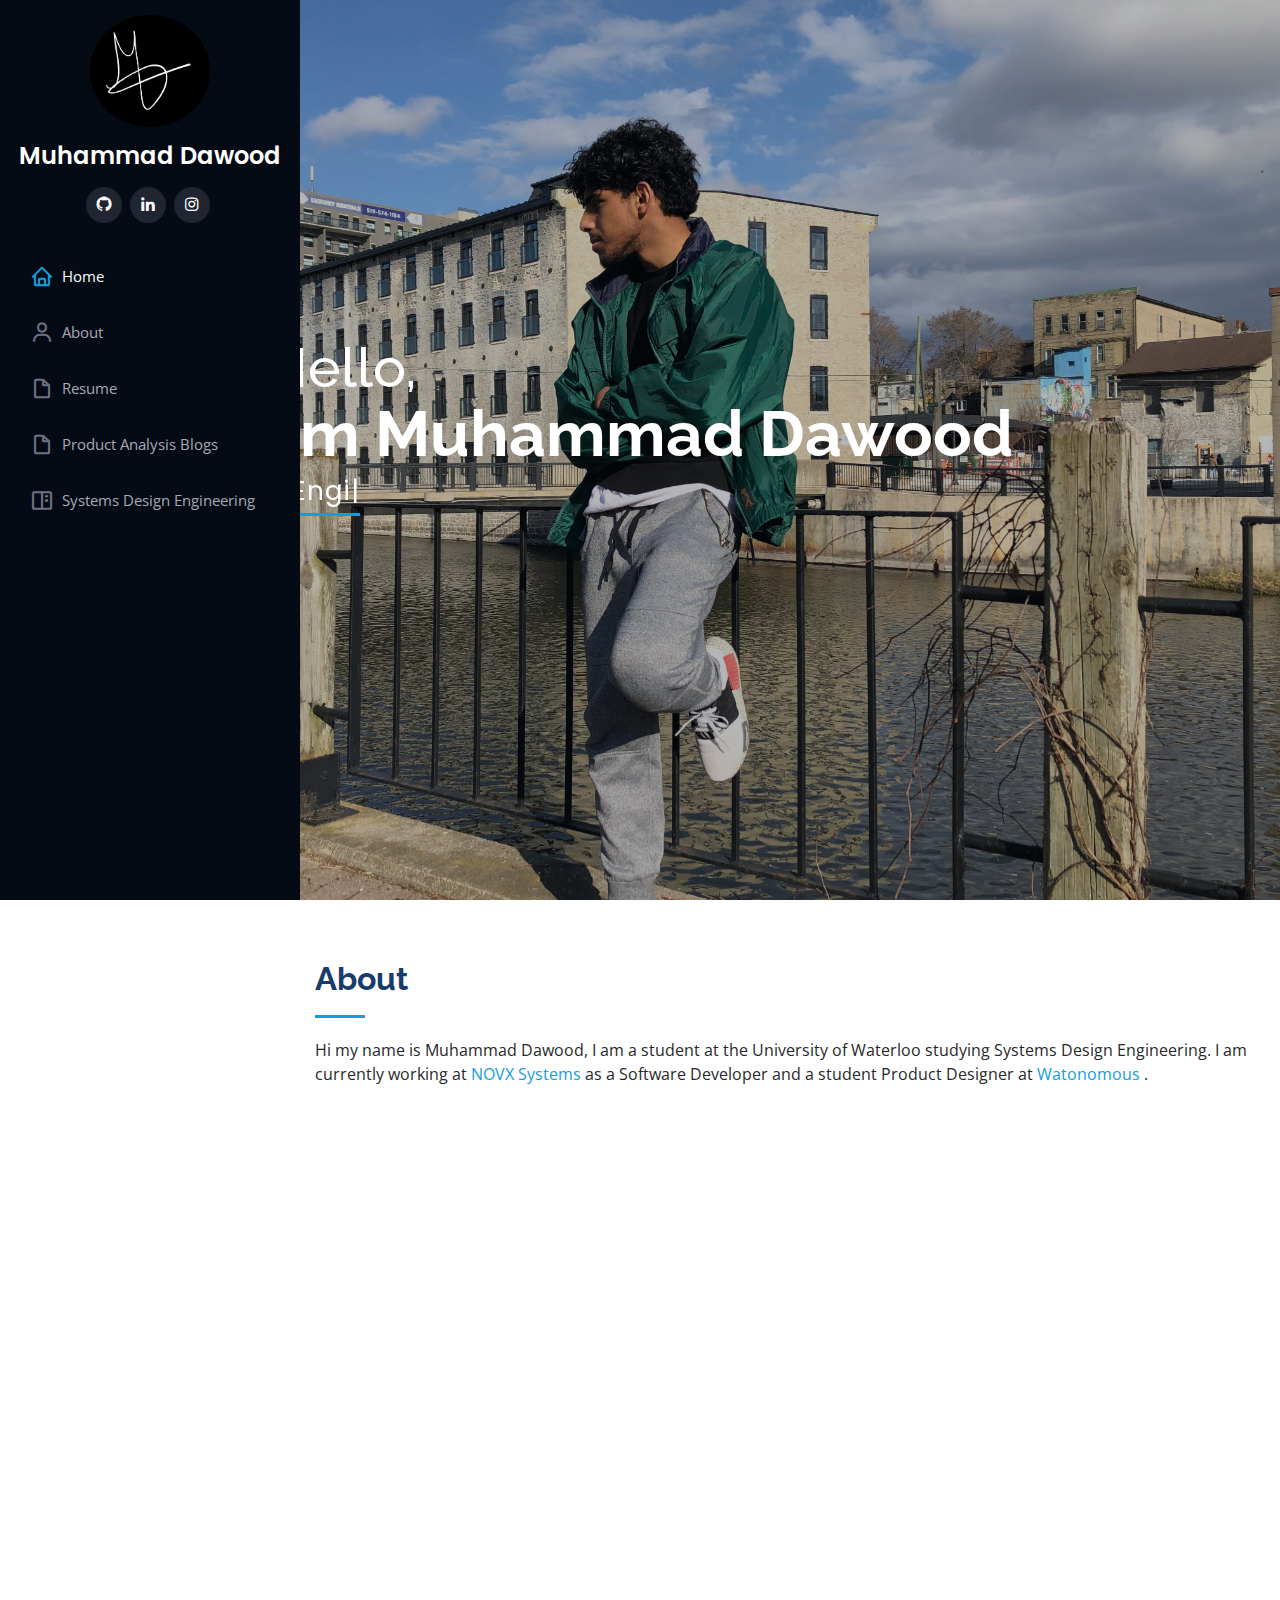
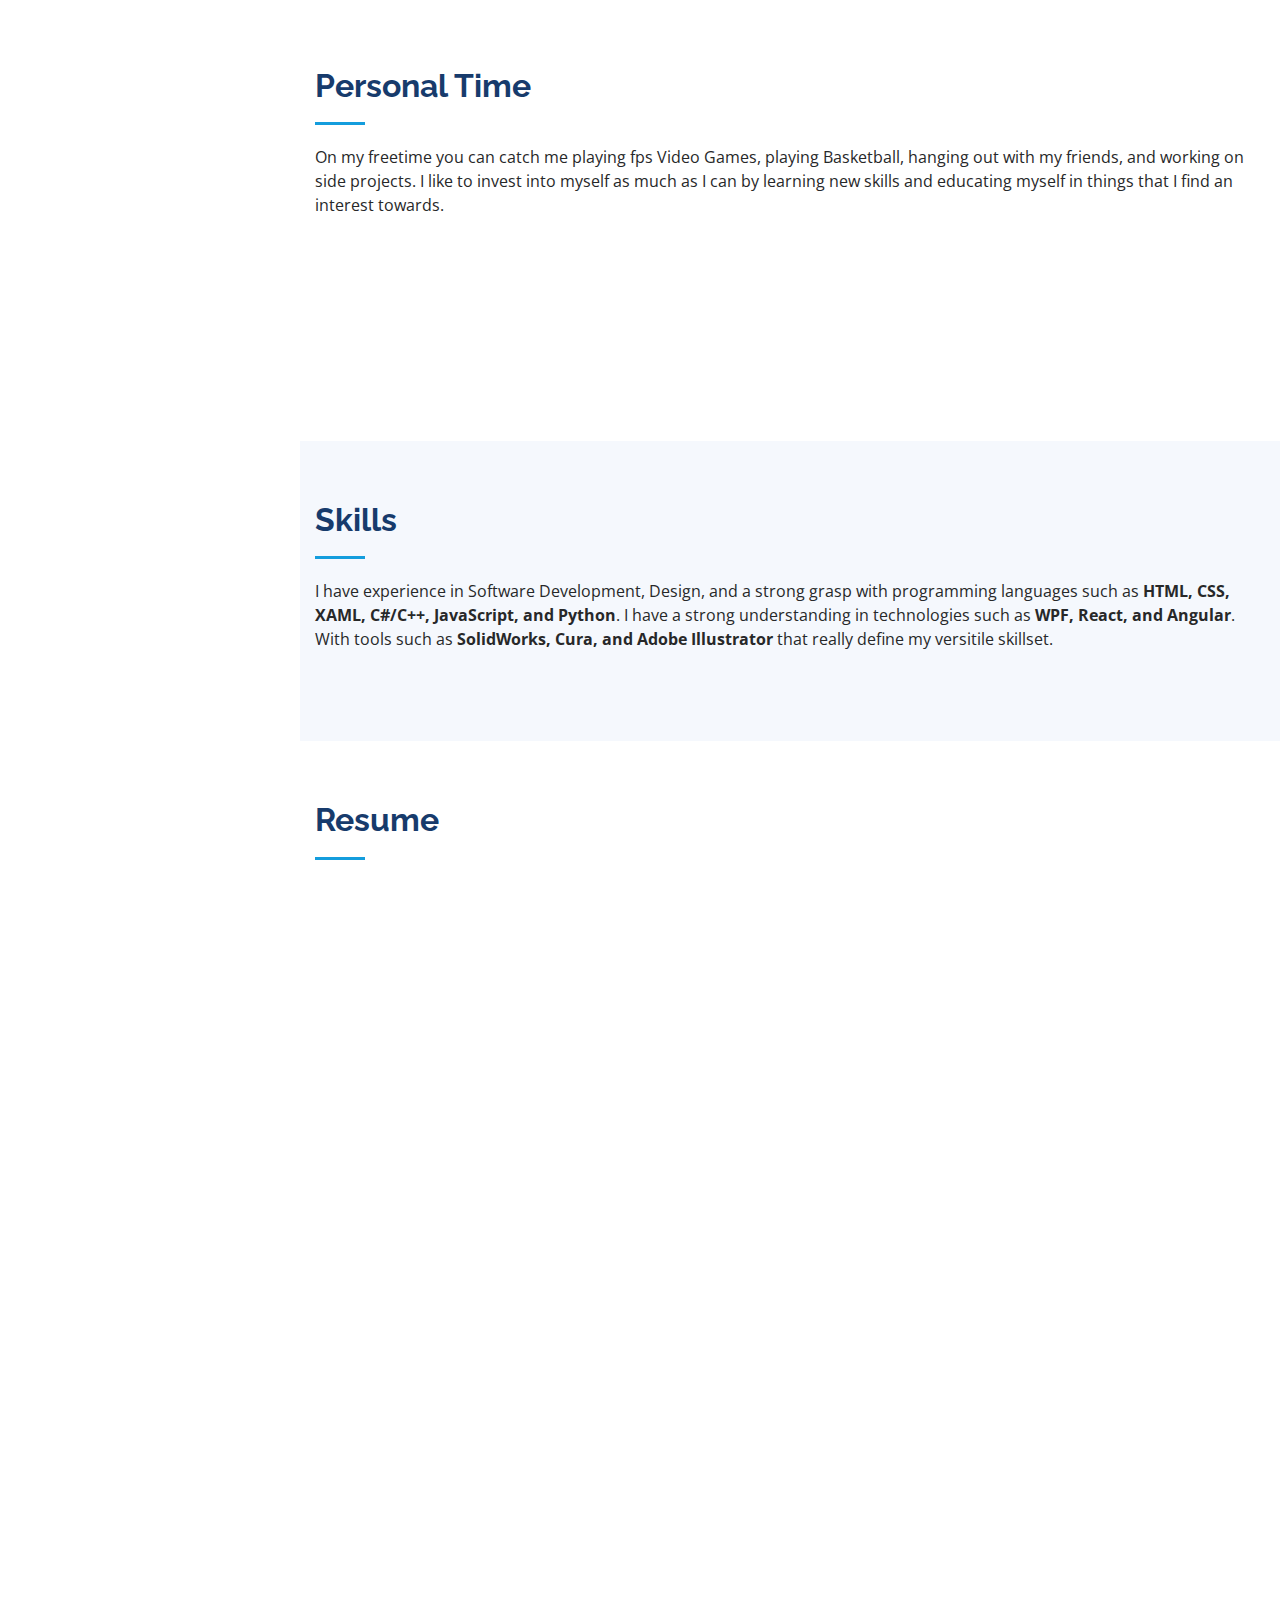
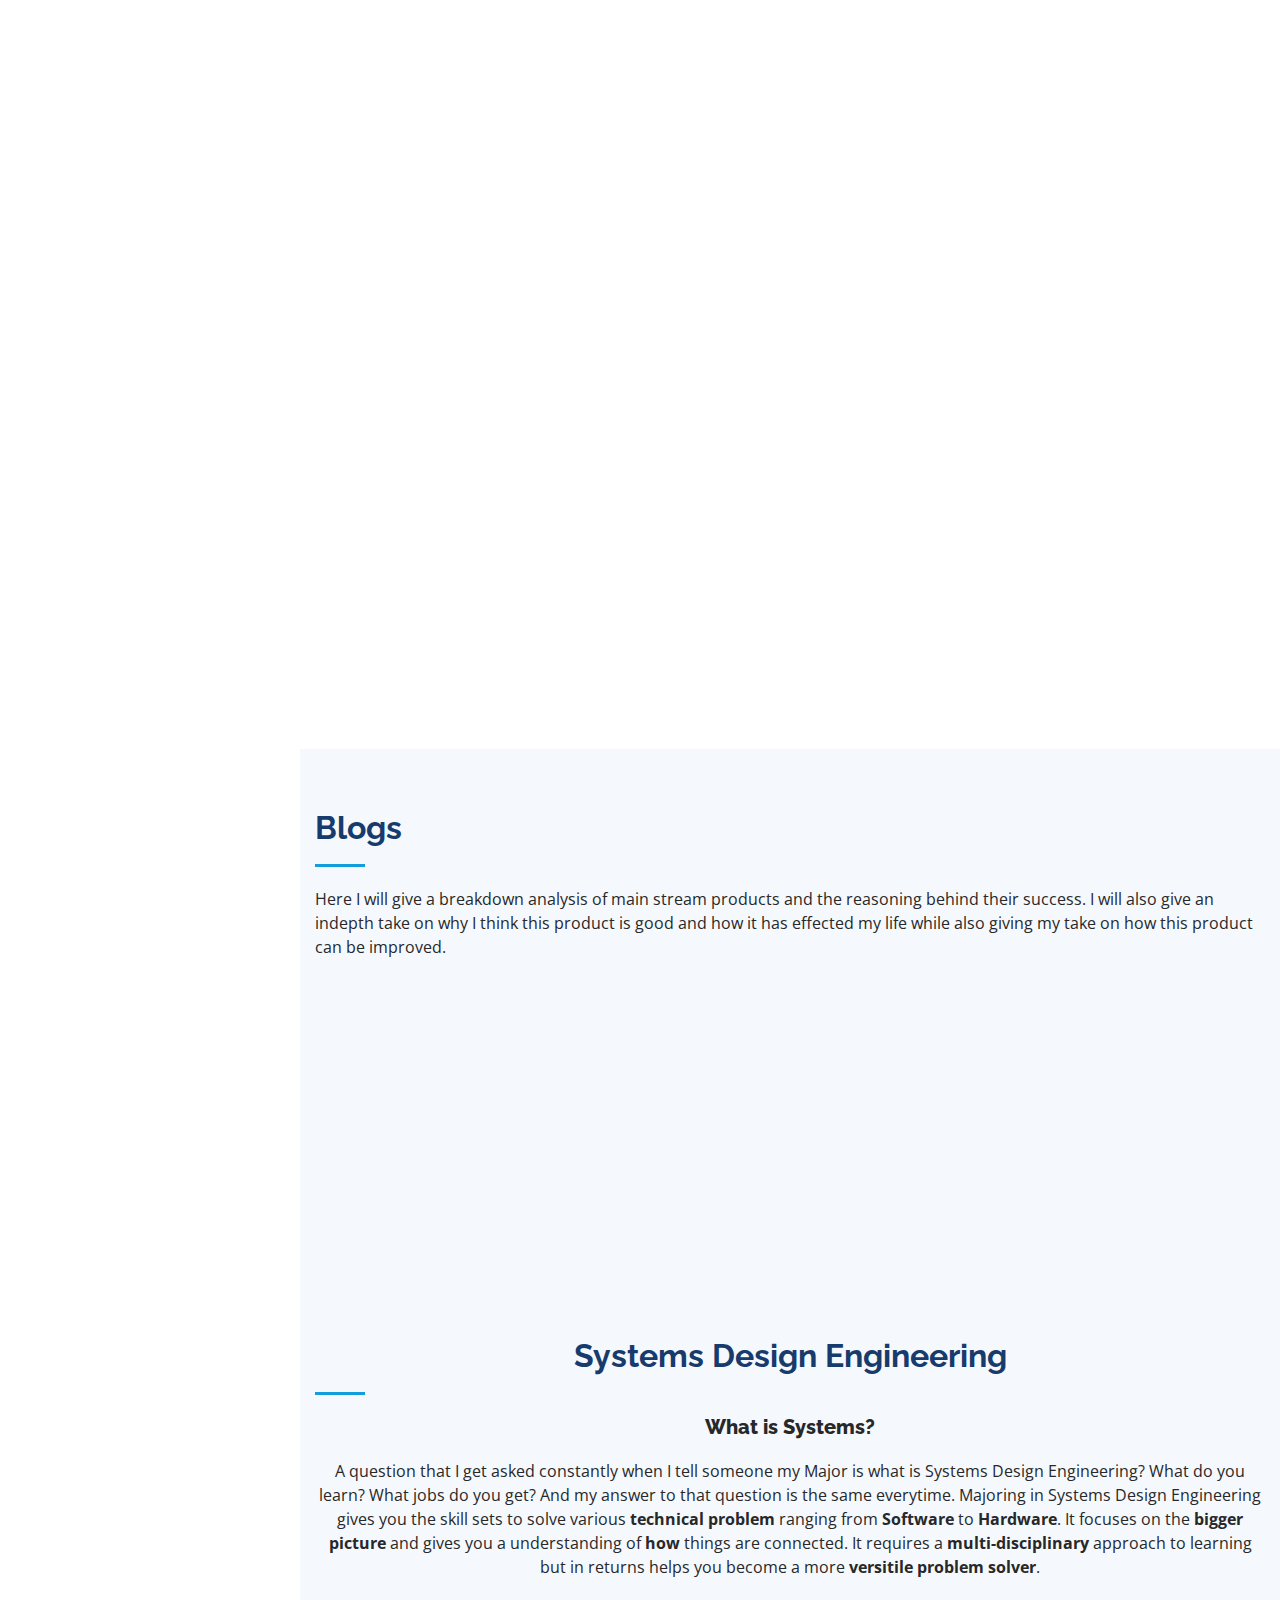
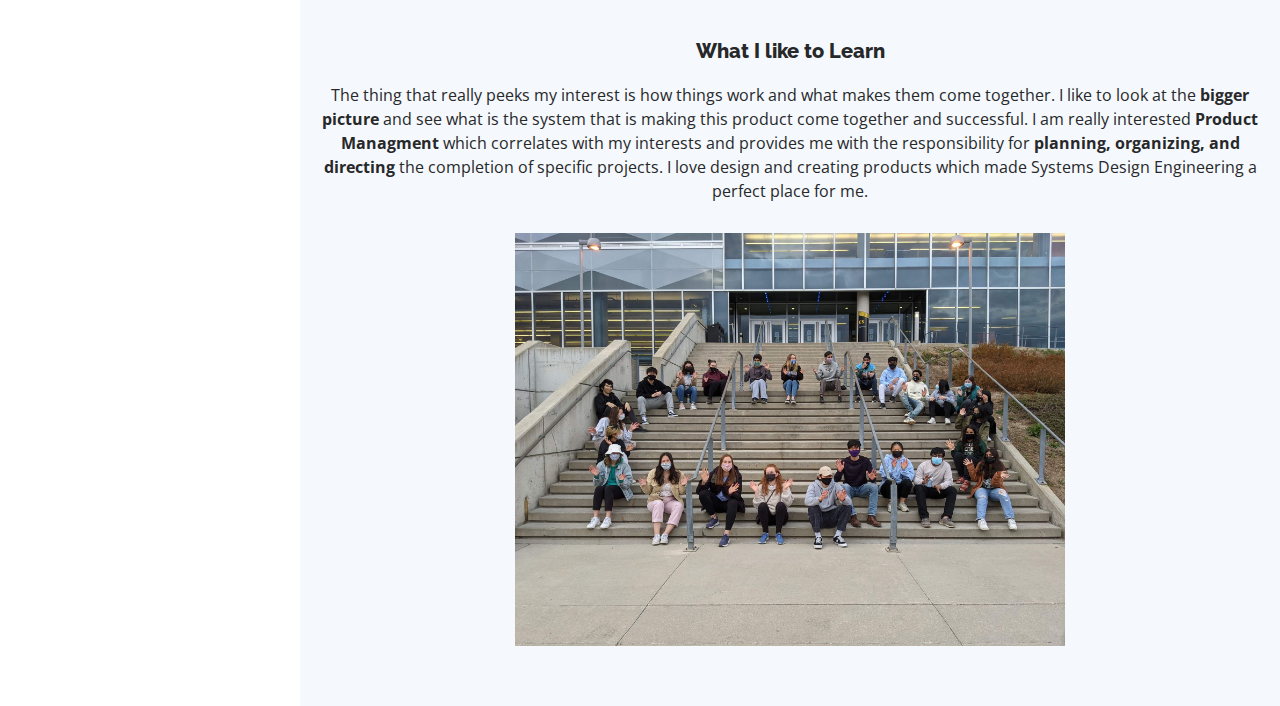
==== commit cddfaf78: "testing" ====
--- a/index.html
+++ b/index.html
@@ -79,7 +79,7 @@
   </section><!-- End Hero -->
 
   <main id="main">
-
+<!--testing git push-->
     <!-- ======= About Section ======= -->
     <section id="about" class="about">
       <div class="container">
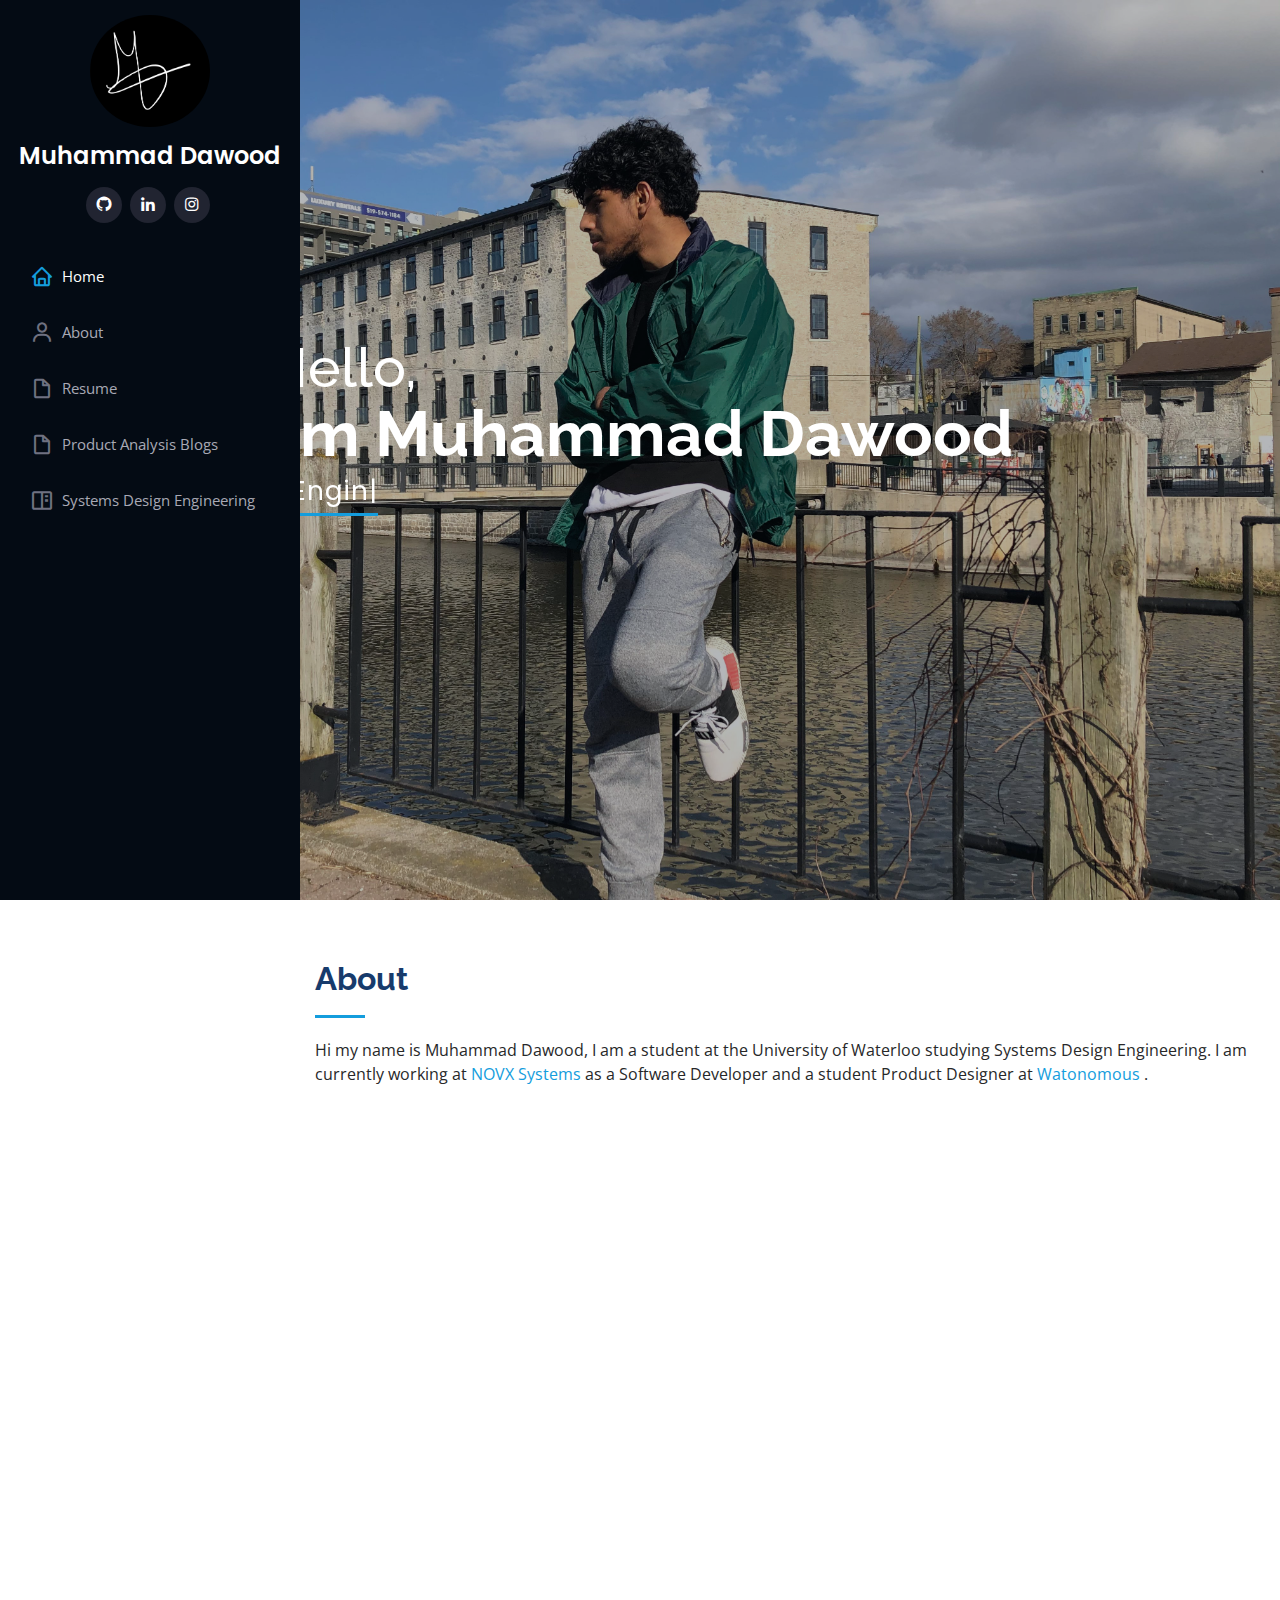
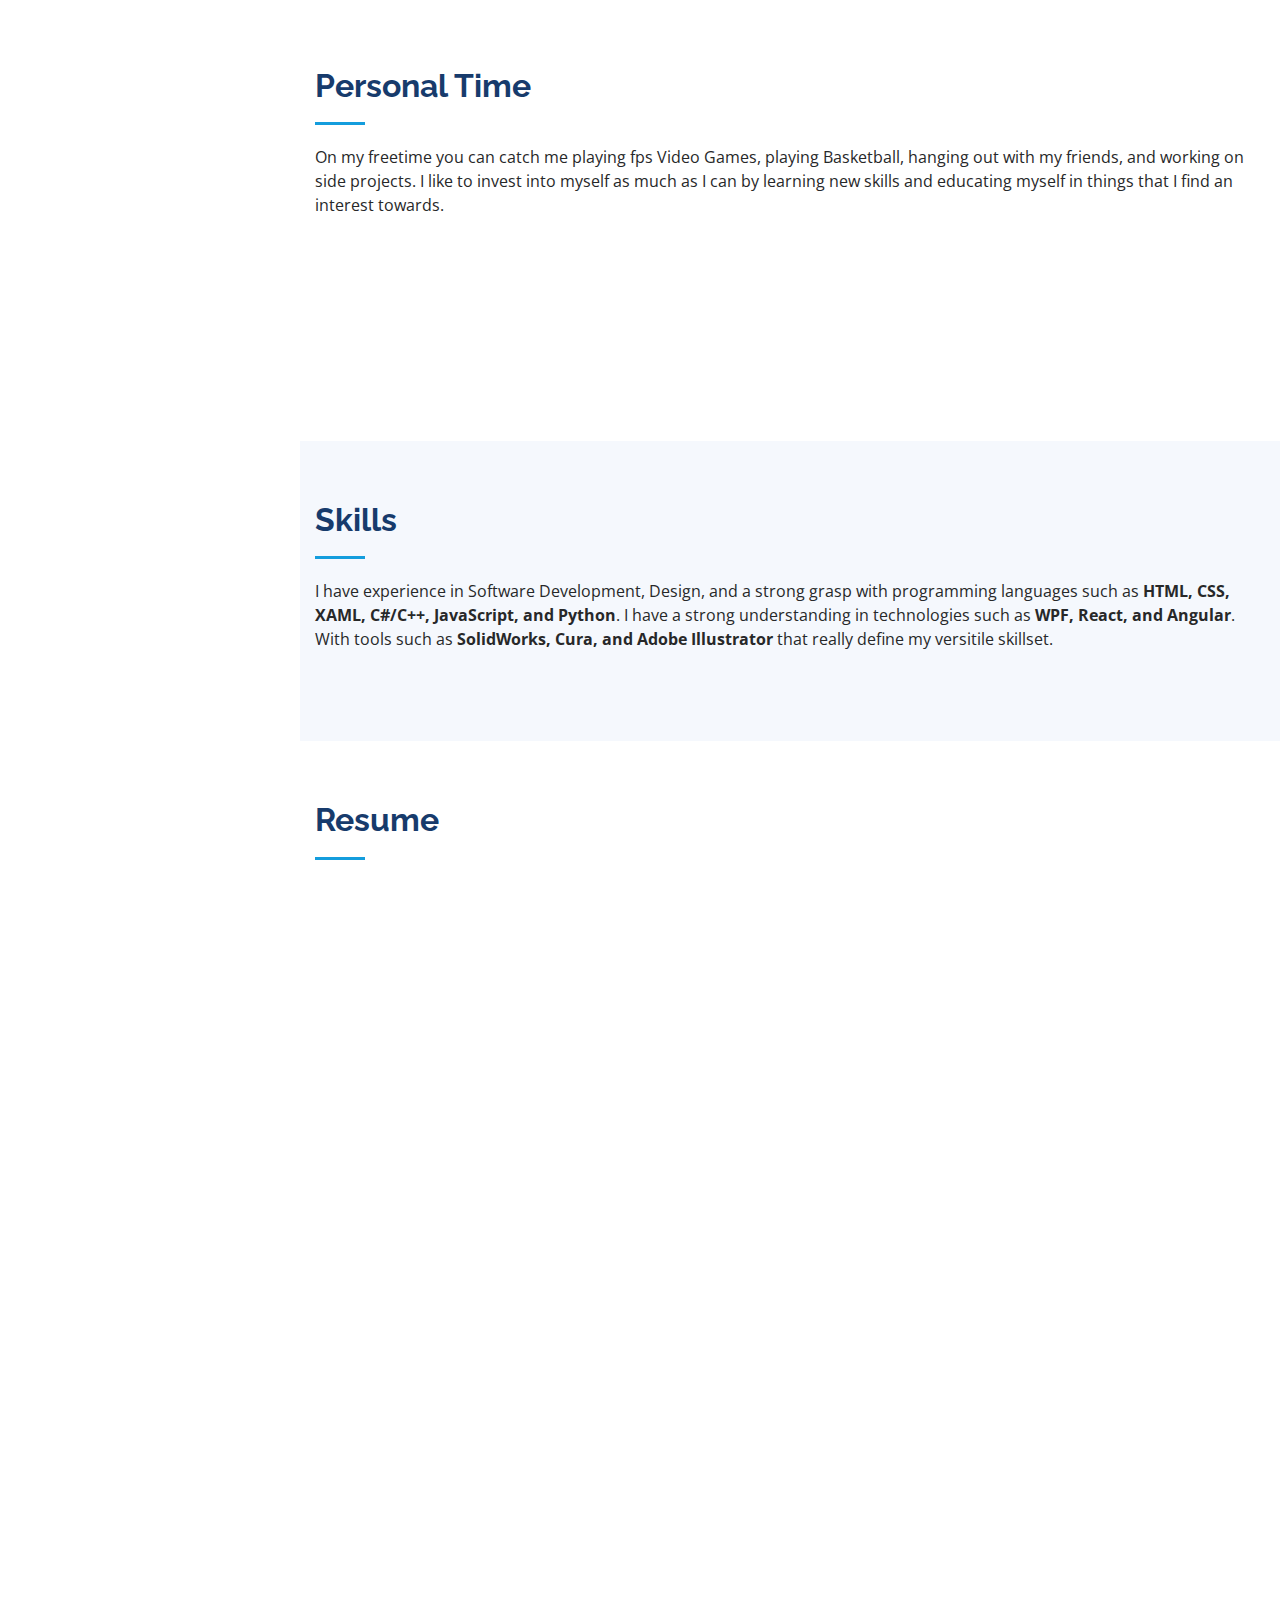
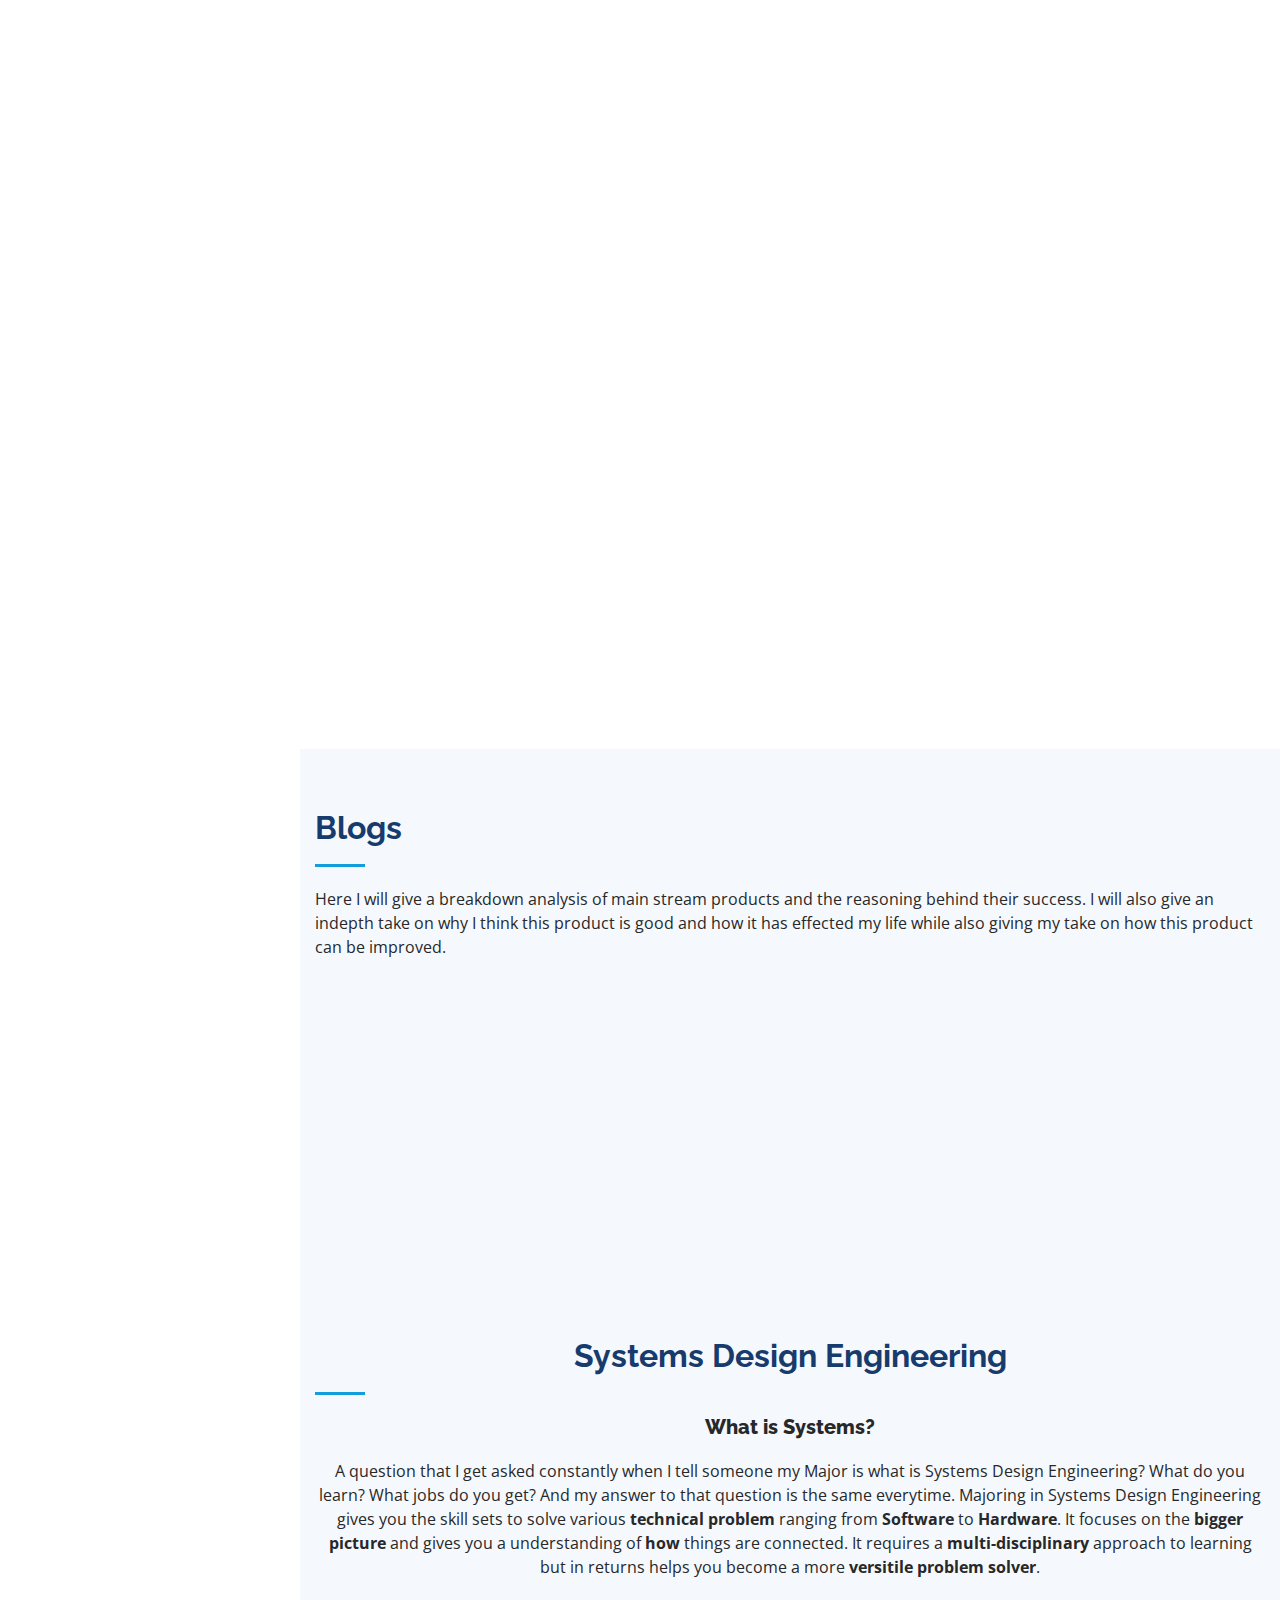
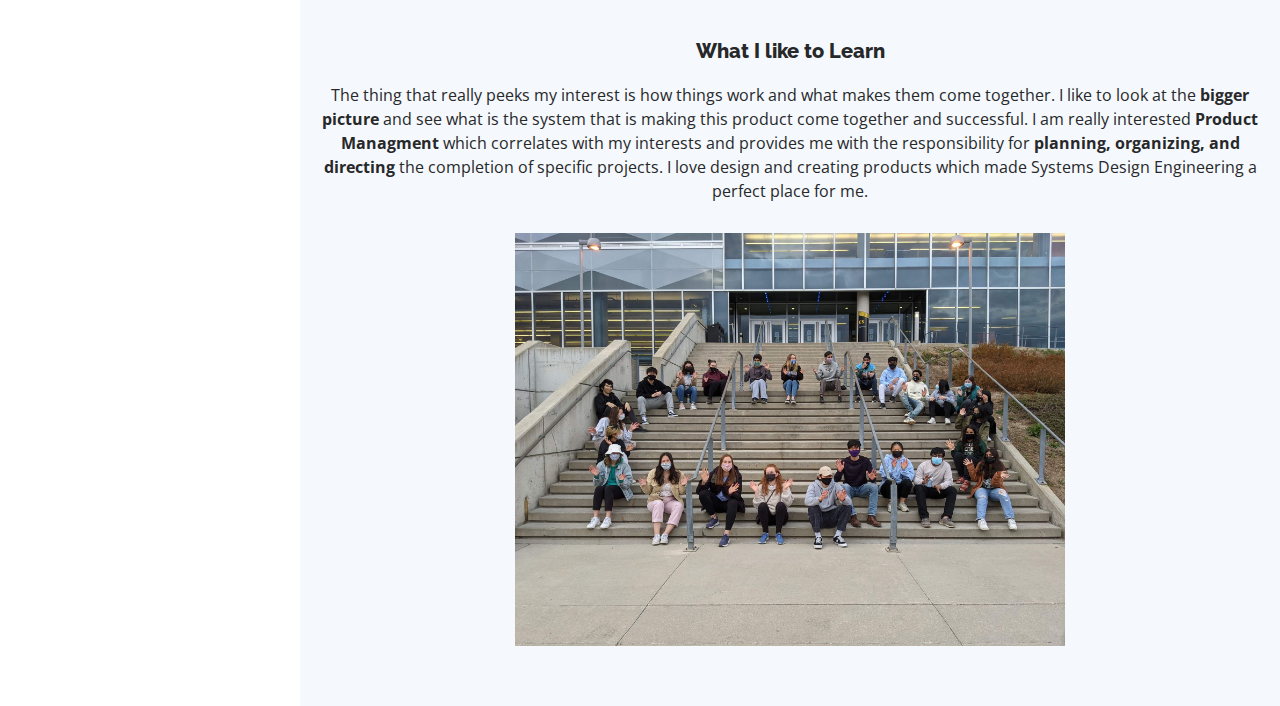
==== commit 47c6e9e8: "Typo fix" ====
--- a/index.html
+++ b/index.html
@@ -116,7 +116,7 @@
               </div>
             </div>
             <p>
-              I strive everyday to be the best version of myself by putting the utmost effort into anything I do, no matter the significance it holds. As an student studying Engineering I want to grow and learn how to develop economical solutions to technical problems. In the next 5 years at Waterloo I will equip myself with the tools and skills to overcome any problem I face in the real world.
+              I strive everyday to be the best version of myself by putting the utmost effort into anything I do, no matter the significance it holds. As an student studying Engineering I want to grow and learn how to develop economical solutions to technical problems. During my next 5 years at Waterloo I will equip myself with the tools and skills to overcome any problem I face in the real world.
             </p>
           </div>
         </div>
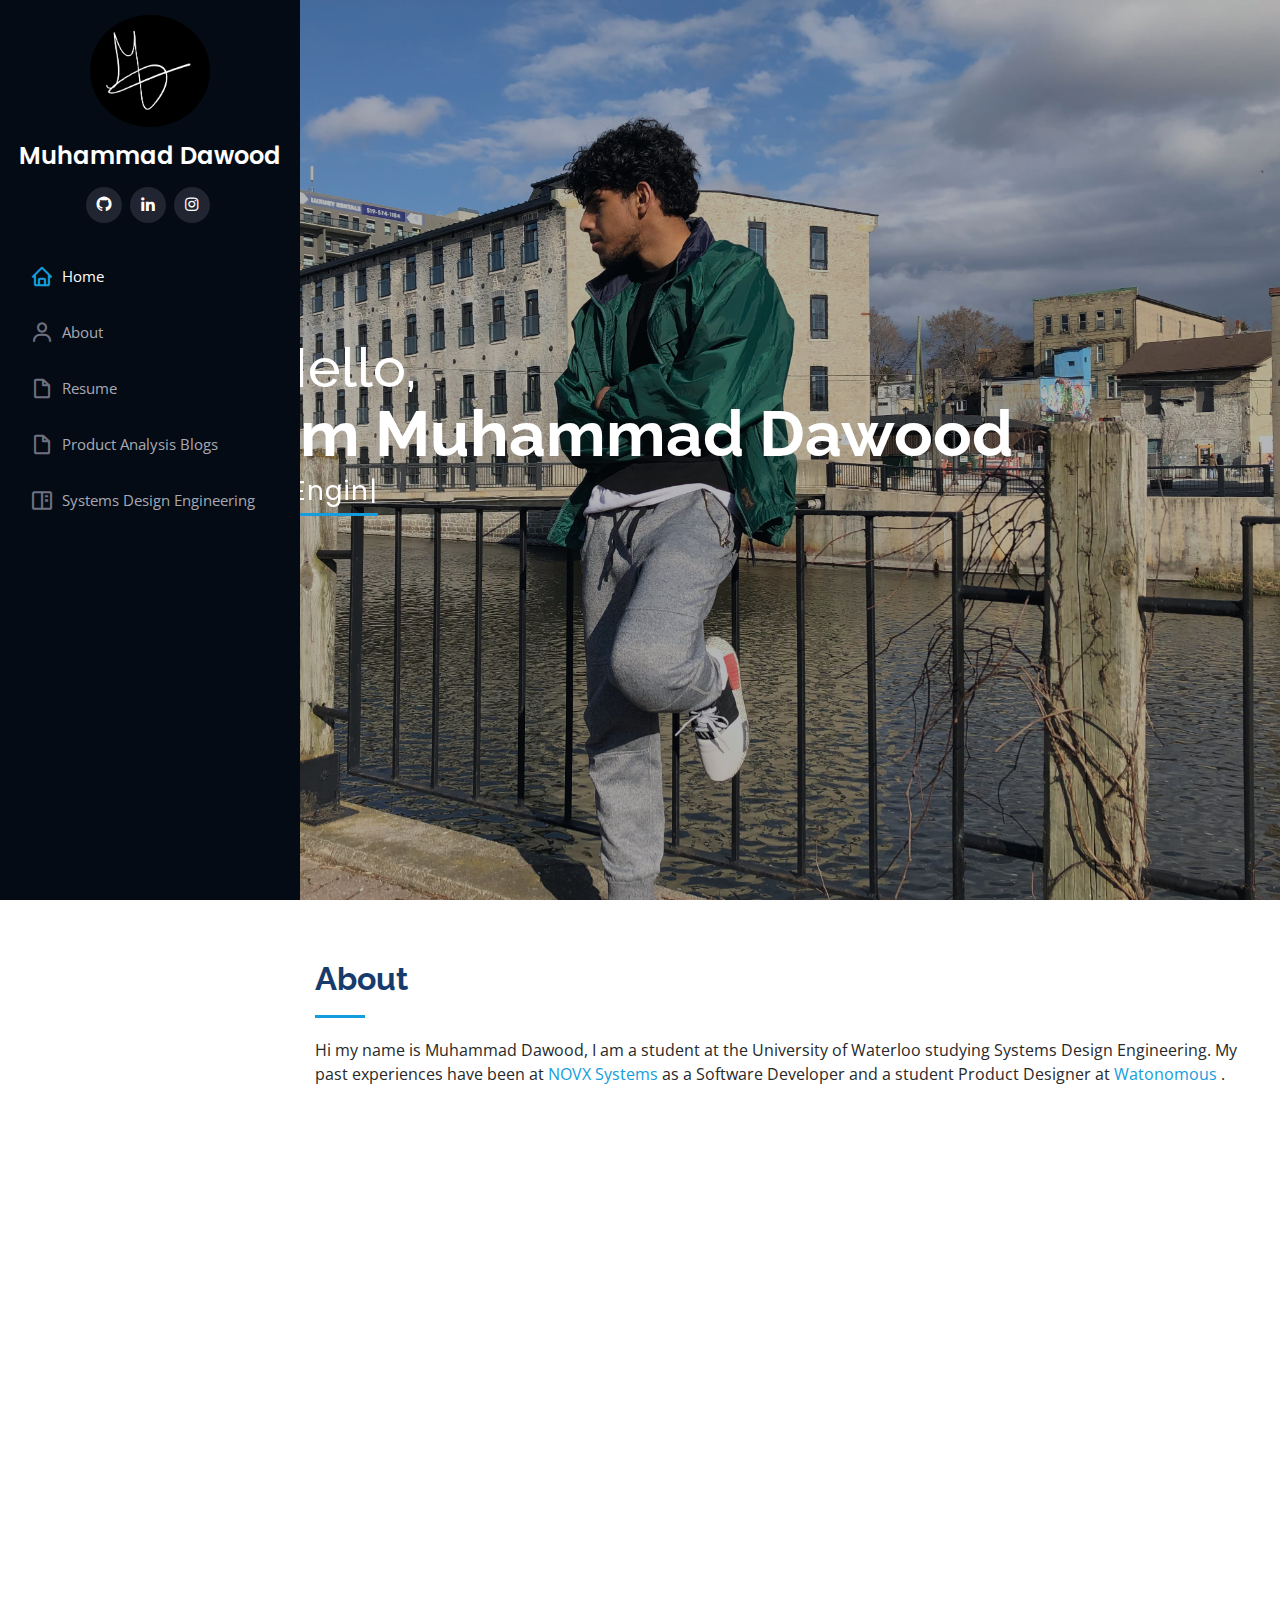
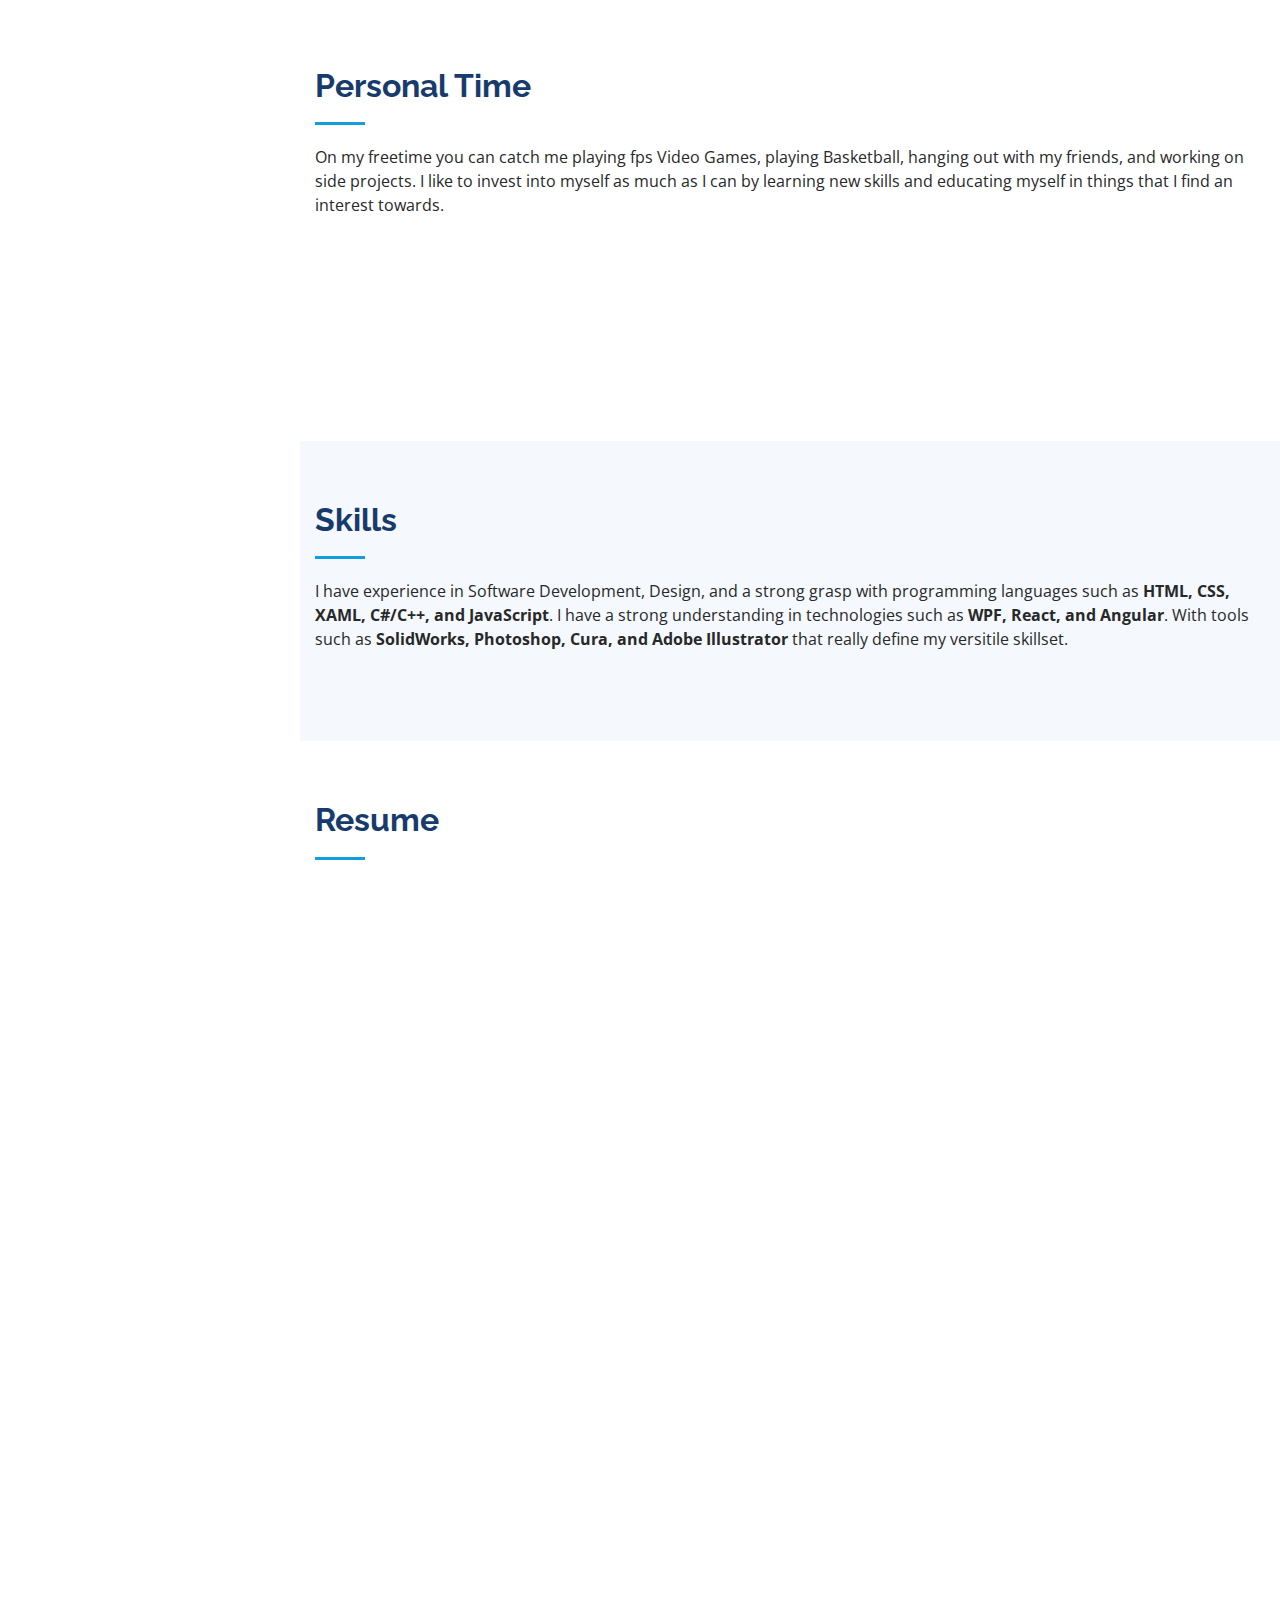
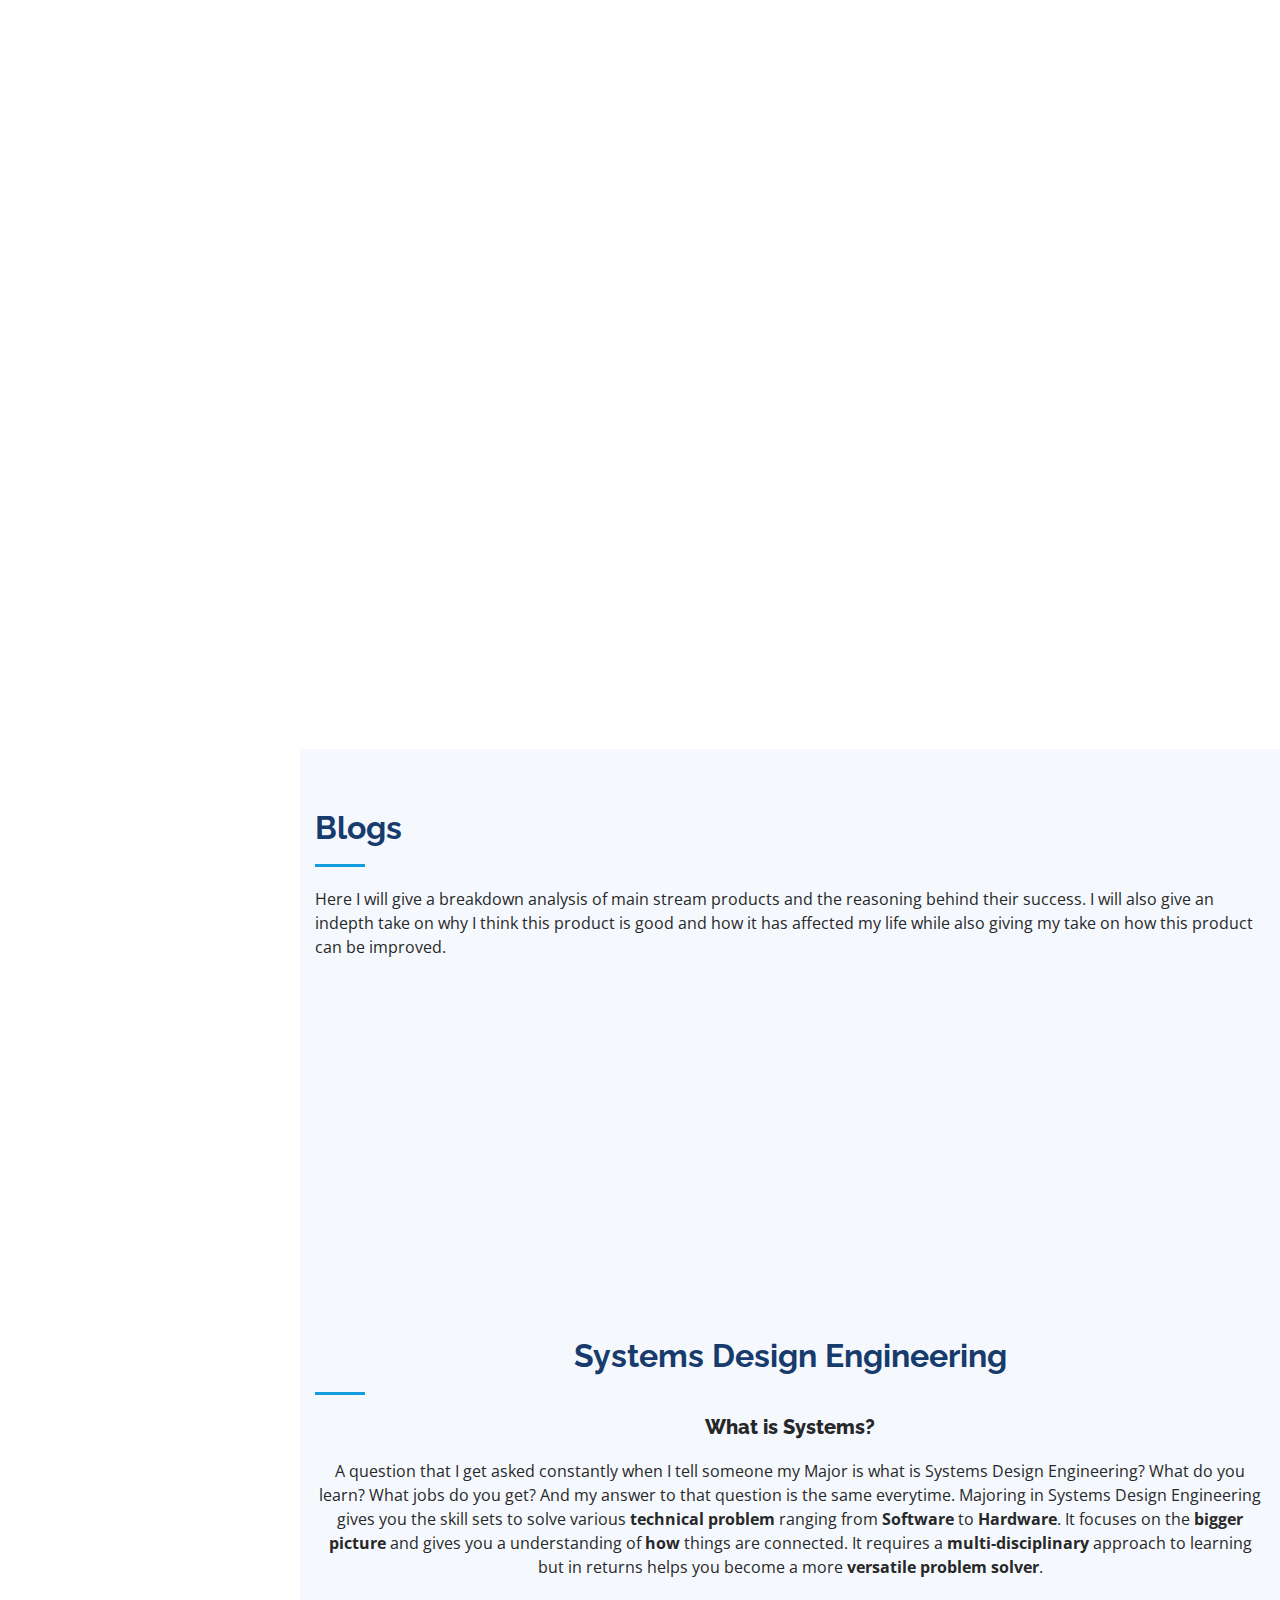
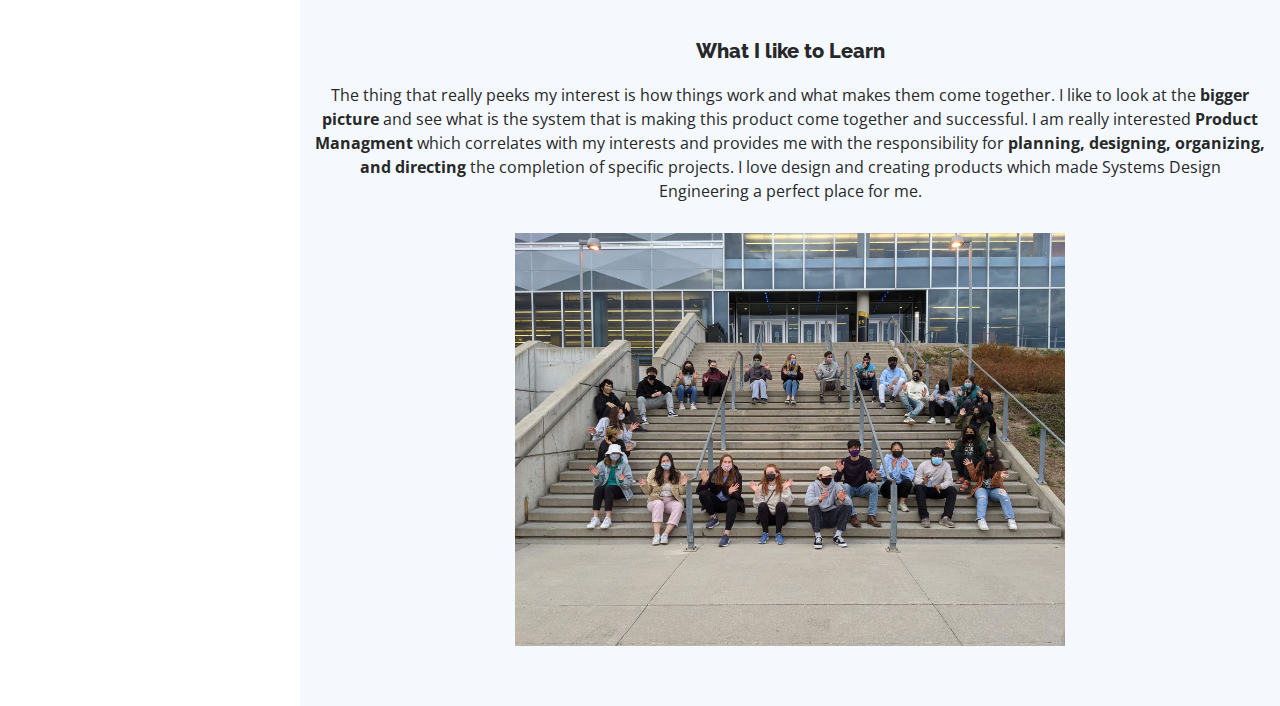
==== commit c5d66916: "Changing Information into Past Tense" ====
--- a/index.html
+++ b/index.html
@@ -74,7 +74,7 @@
     <div class="hero-container" data-aos="fade-in">
       <h3>Hello,</h3>
       <h1>I'm Muhammad Dawood</h1>
-      <p>A <span class="typed" data-typed-items="Engineer, Software Developer,Product Designer, Friend"></span></p>
+      <p>A <span class="typed" data-typed-items="Engineer, Software Developer, Designer, Friend"></span></p>
     </div>
   </section><!-- End Hero -->
 
@@ -86,7 +86,7 @@
 
         <div class="section-title">
           <h2>About</h2>
-          <p>Hi my name is Muhammad Dawood, I am a student at the University of Waterloo studying Systems Design Engineering. I am currently working at <a target = "_blank" href = "https://www.novxsystems.com/index.html">NOVX Systems</a> as a Software Developer and a student Product Designer at <a target = "_blank" href="https://www.watonomous.ca/">Watonomous</a> .</p>
+          <p>Hi my name is Muhammad Dawood, I am a student at the University of Waterloo studying Systems Design Engineering. My past experiences have been at <a target = "_blank" href = "https://www.novxsystems.com/index.html">NOVX Systems</a> as a Software Developer and a student Product Designer at <a target = "_blank" href="https://www.watonomous.ca/">Watonomous</a> .</p>
         </div>
 
         <div class="row">
@@ -101,7 +101,7 @@
             <div class="row">
               <div class="col-lg-6">
                 <ul>
-                  <li><i class="icofont-rounded-right"></i> <strong>Birthday:</strong> 5 May 2002</li>
+                  <li><i class="icofont-rounded-right"></i> <strong>Birthday:</strong> May 5, 2002</li>
                   <li><i class="icofont-rounded-right"></i> <strong>Website:</strong> www.muhammad-dawood.me</li>
                   <li><i class="icofont-rounded-right"></i> <strong>Phone:</strong> +226 341 6200</li>
                   <li><i class="icofont-rounded-right"></i> <strong>City:</strong> Cambridge, ON  </li>
@@ -161,7 +161,7 @@
 
         <div class="section-title">
           <h2>Skills</h2>
-          <p>I have experience in Software Development, Design, and a strong grasp with programming languages such as <strong>HTML, CSS, XAML, C#/C++, JavaScript, and Python</strong>. I have a strong understanding in technologies such as <strong>WPF, React, and Angular</strong>. With tools such as <strong>SolidWorks, Cura, and Adobe Illustrator</strong> that really define my versitile skillset.</p>
+          <p>I have experience in Software Development, Design, and a strong grasp with programming languages such as <strong>HTML, CSS, XAML, C#/C++, and JavaScript</strong>. I have a strong understanding in technologies such as <strong>WPF, React, and Angular</strong>. With tools such as <strong>SolidWorks, Photoshop, Cura, and Adobe Illustrator</strong> that really define my versitile skillset.</p>
         </div>
         </div>
 
@@ -271,7 +271,7 @@
 
       <div class="section-title">
         <h2>Blogs</h2>
-        <p>Here I will give a breakdown analysis of main stream products and the reasoning behind their success. I will also give an indepth take on why I think this product is good and how it has effected my life while also giving my take on how this product can be improved. </p>
+        <p>Here I will give a breakdown analysis of main stream products and the reasoning behind their success. I will also give an indepth take on why I think this product is good and how it has affected my life while also giving my take on how this product can be improved. </p>
       </div>
 
       <div class="row portfolio-container" data-aos="fade-up" data-aos-delay="100">
@@ -313,10 +313,10 @@
           <h2 style = "text-align: center;">Systems Design Engineering</h2>
 
           <h5  style="font-weight: 800; margin-bottom: 20px; text-align: center;">What is Systems?</h5>
-          <p style = "text-align: center;">A question that I get asked constantly when I tell someone my Major is what is Systems Design Engineering? What do you learn? What jobs do you get? And my answer to that question is the same everytime. Majoring in Systems Design Engineering gives you the skill sets to solve various <strong>technical problem</strong> ranging from <strong>Software</strong> to <strong>Hardware</strong>. It focuses on the <strong>bigger picture</strong> and gives you a understanding of <strong>how</strong> things are connected. It requires a <strong>multi-disciplinary</strong> approach to learning but in returns helps you become a more <strong>versitile problem solver</strong>. </p>
+          <p style = "text-align: center;">A question that I get asked constantly when I tell someone my Major is what is Systems Design Engineering? What do you learn? What jobs do you get? And my answer to that question is the same everytime. Majoring in Systems Design Engineering gives you the skill sets to solve various <strong>technical problem</strong> ranging from <strong>Software</strong> to <strong>Hardware</strong>. It focuses on the <strong>bigger picture</strong> and gives you a understanding of <strong>how</strong> things are connected. It requires a <strong>multi-disciplinary</strong> approach to learning but in returns helps you become a more <strong>versatile problem solver</strong>. </p>
         
           <h5  style="font-weight: 800; margin-bottom: 20px; margin-top: 60px; text-align: center;">What I like to Learn</h5>
-          <p style = "text-align: center;">The thing that really peeks my interest is how things work and what makes them come together. I like to look at the <strong>bigger picture</strong> and see what is the system that is making this product come together and successful. I am really interested <strong>Product Managment</strong> which correlates with my interests and provides me with the responsibility for <strong>planning, organizing, and directing</strong> the completion of specific projects. I love design and creating products which made Systems Design Engineering a perfect place for me.</p>
+          <p style = "text-align: center;">The thing that really peeks my interest is how things work and what makes them come together. I like to look at the <strong>bigger picture</strong> and see what is the system that is making this product come together and successful. I am really interested <strong>Product Managment</strong> which correlates with my interests and provides me with the responsibility for <strong>planning, designing, organizing, and directing</strong> the completion of specific projects. I love design and creating products which made Systems Design Engineering a perfect place for me.</p>
 
       </div>
 
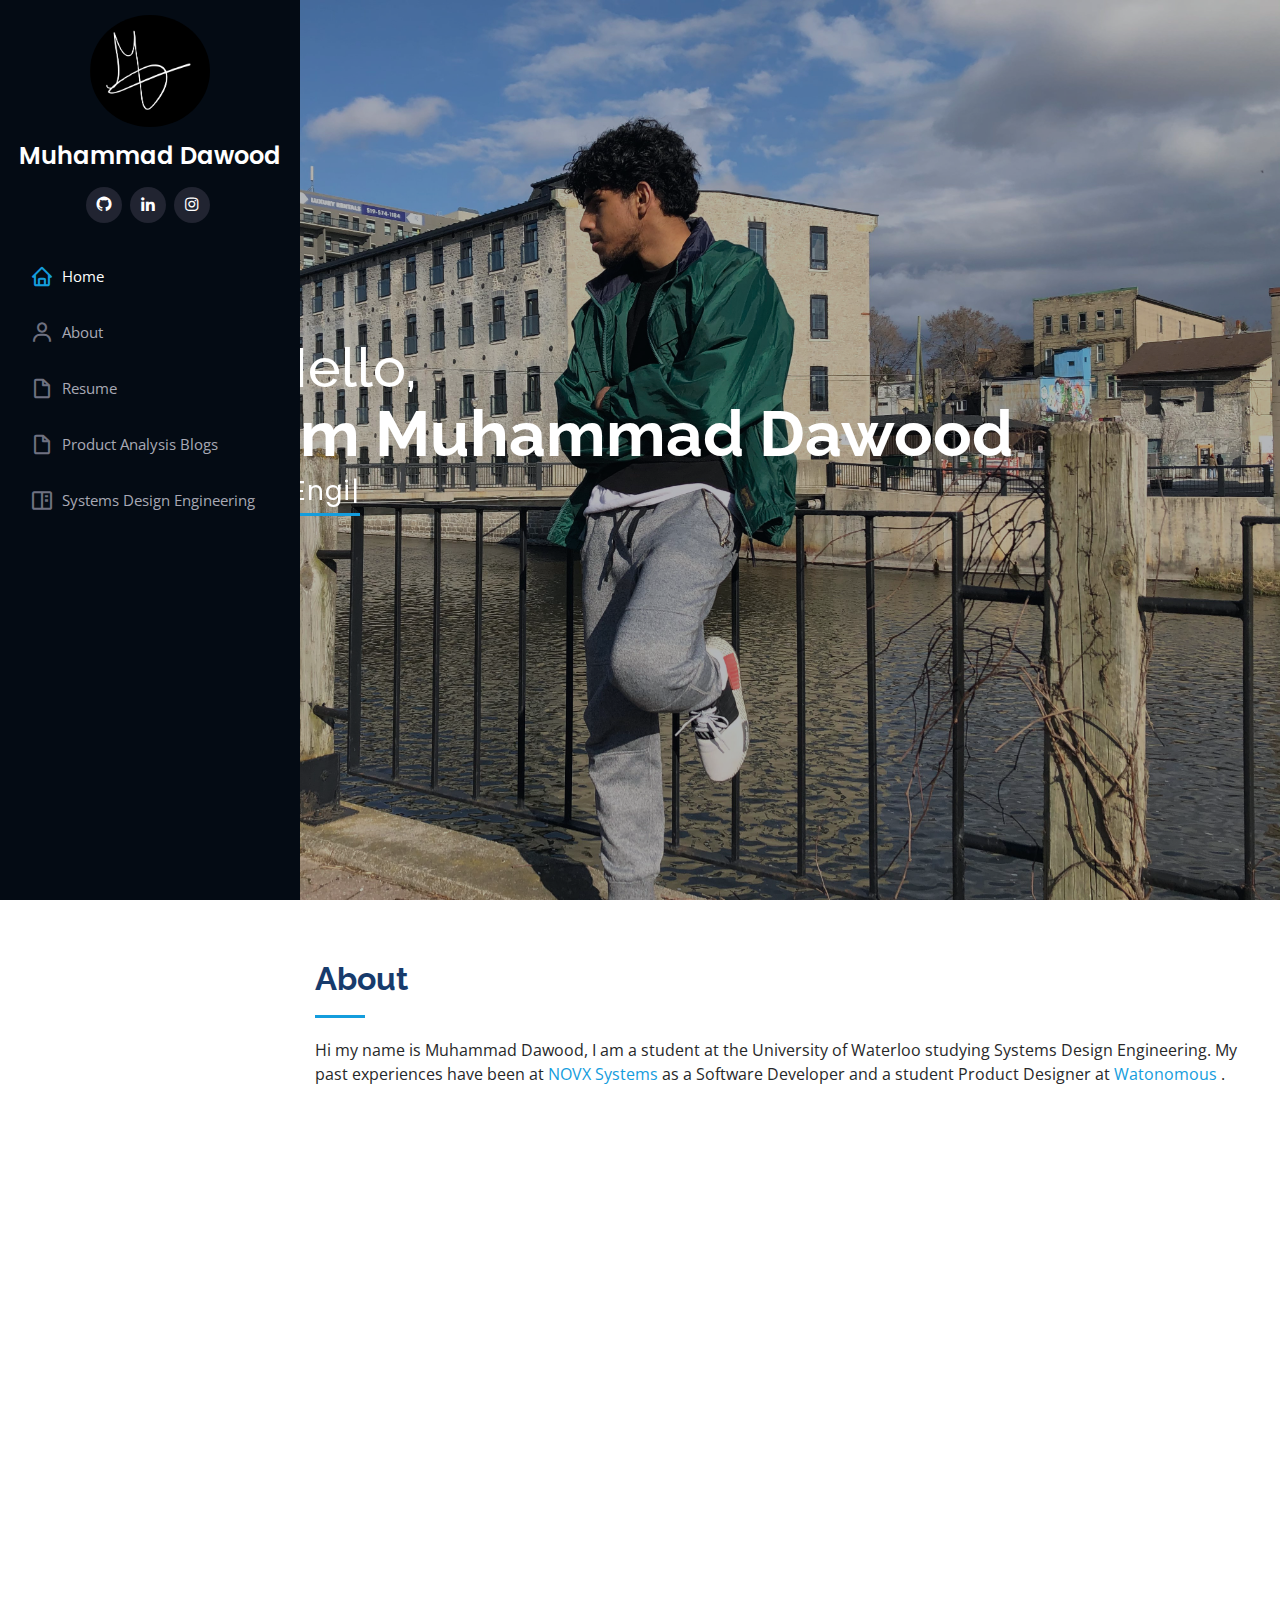
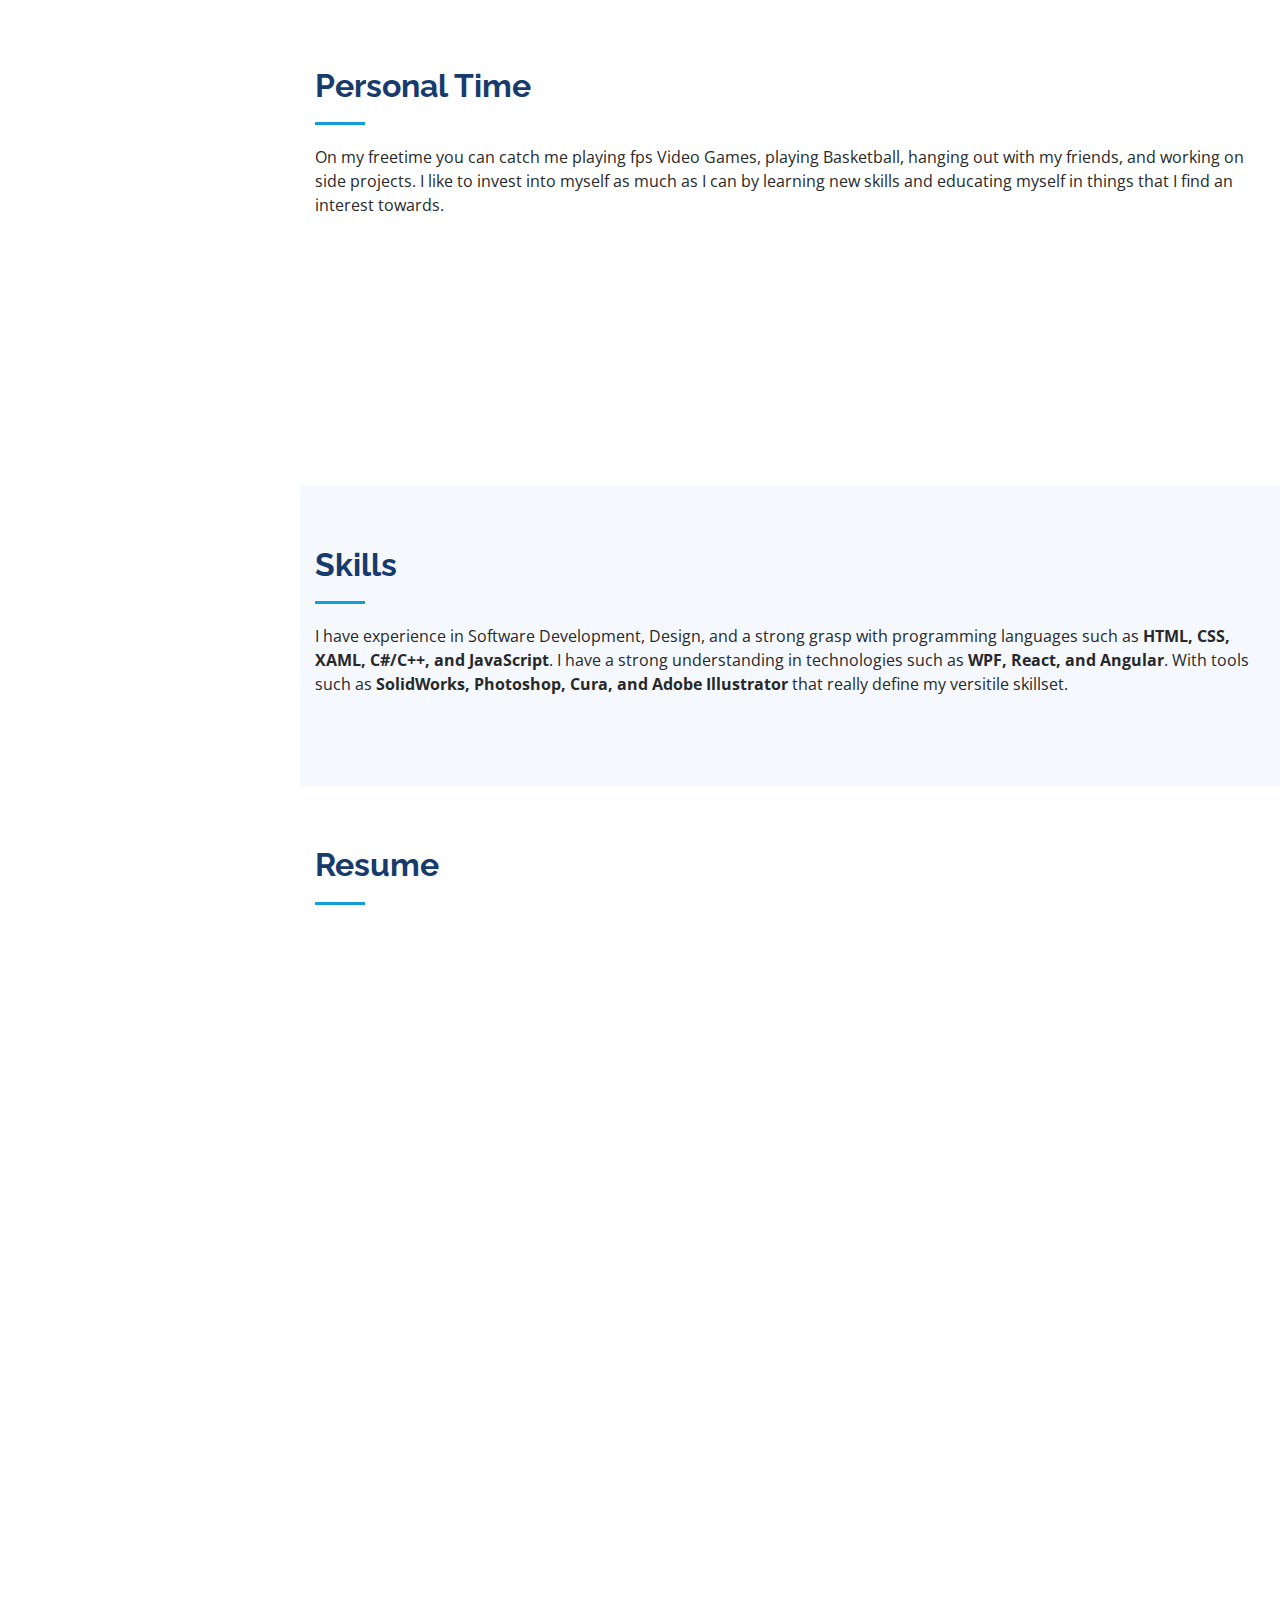
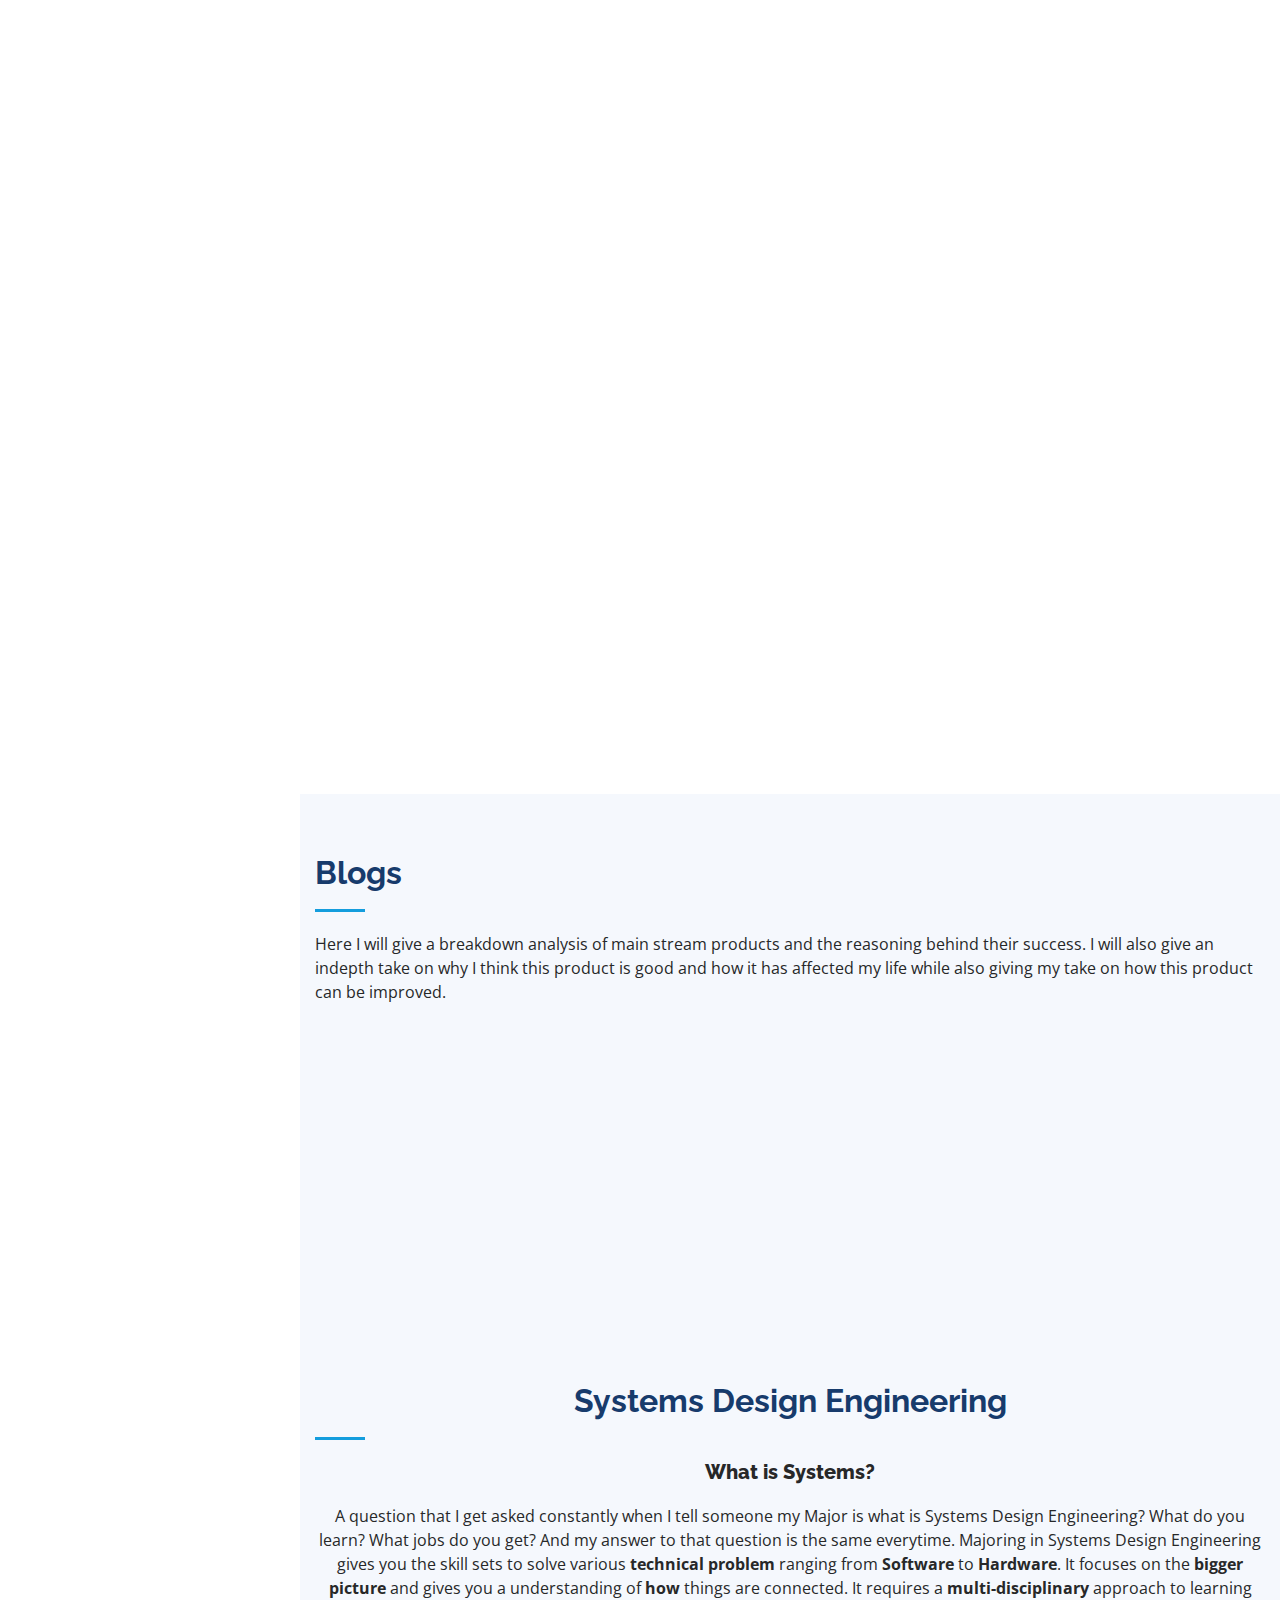
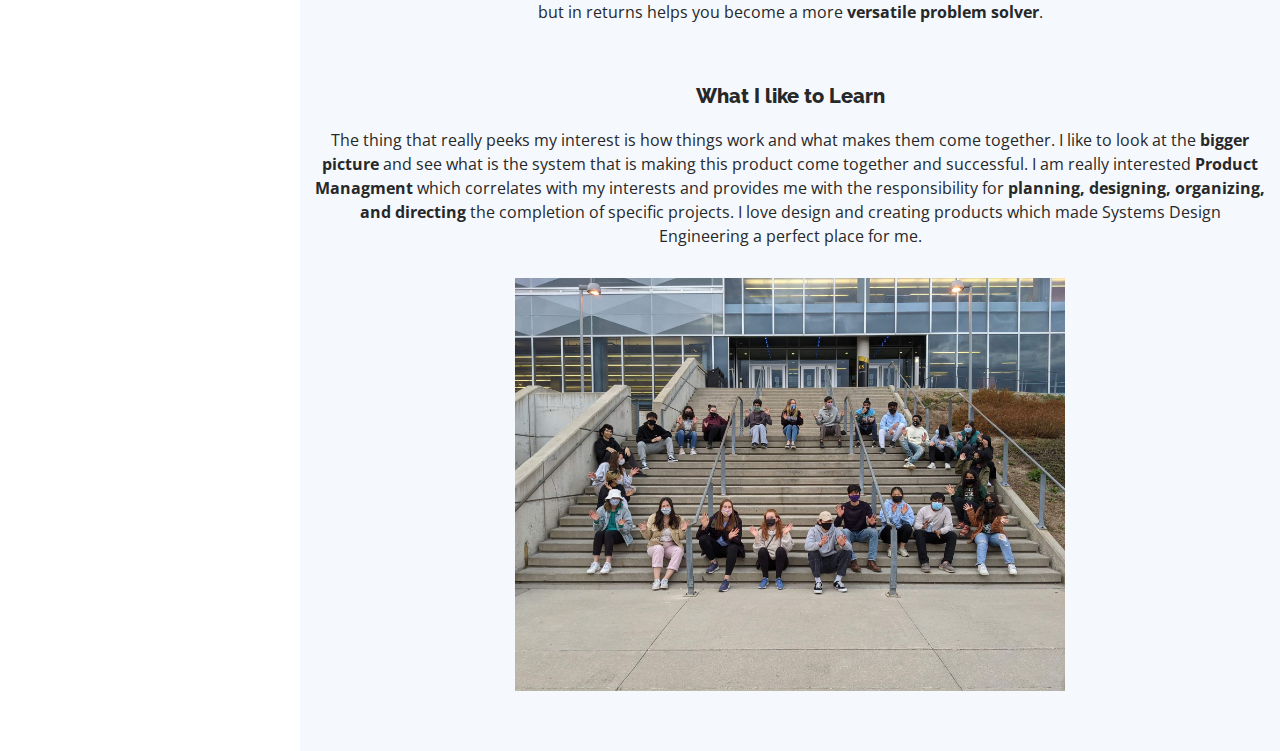
==== commit 1d49459d: "Adding Projects" ====
--- a/index.html
+++ b/index.html
@@ -145,7 +145,7 @@
           <div class="col-lg-3 col-md-6 d-md-flex align-items-md-stretch" data-aos="fade-up" data-aos-delay="100">
             <div class="count-box">
               <i class="icofont-document-folder"></i>
-              <p><strong>Projects: </strong><a style="font-weight: 10; margin: 0%;" href = "https://youtu.be/36EkptKT_qQ">Pheonix V2 Hand</a> <a style="font-weight: 10; margin: 0%;" href = "https://github.com/Dawom2055">Github</a></p>
+              <p><strong>Projects: </strong><a style="font-weight: 10; margin: 0%;" href = "https://youtu.be/36EkptKT_qQ">Pheonix V2 Hand</a> <a style="font-weight: 10; margin: 0%;" href = "https://github.com/Dawom2055">Github</a> <a style="font-weight: 10; margin: 0%;" href = "https://muhammad-dawood.me/">Product Analysis Blogs</a></p>
 
             </div>
           </div>
@@ -160,7 +160,7 @@
       <div class="container">
 
         <div class="section-title">
-          <h2>Skills</h2>
+          <h2>Skills</h2
           <p>I have experience in Software Development, Design, and a strong grasp with programming languages such as <strong>HTML, CSS, XAML, C#/C++, and JavaScript</strong>. I have a strong understanding in technologies such as <strong>WPF, React, and Angular</strong>. With tools such as <strong>SolidWorks, Photoshop, Cura, and Adobe Illustrator</strong> that really define my versitile skillset.</p>
         </div>
         </div>
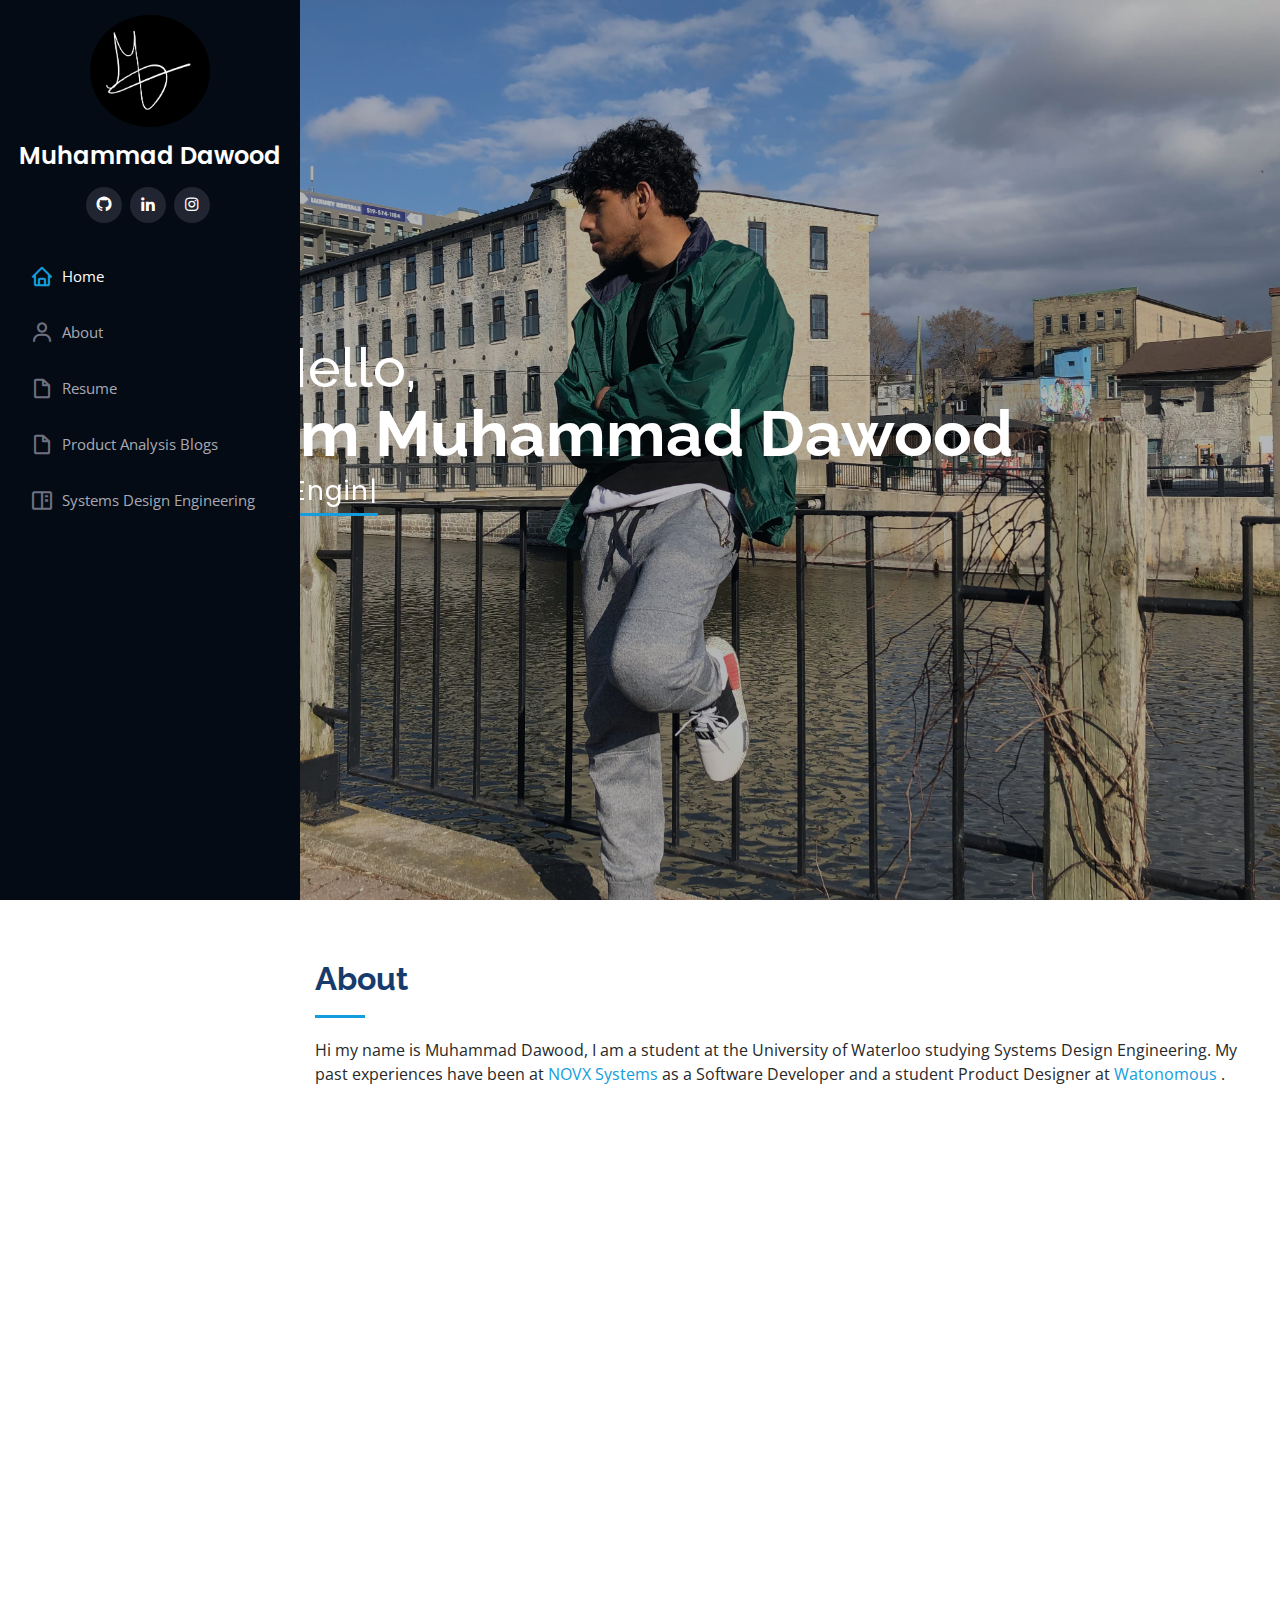
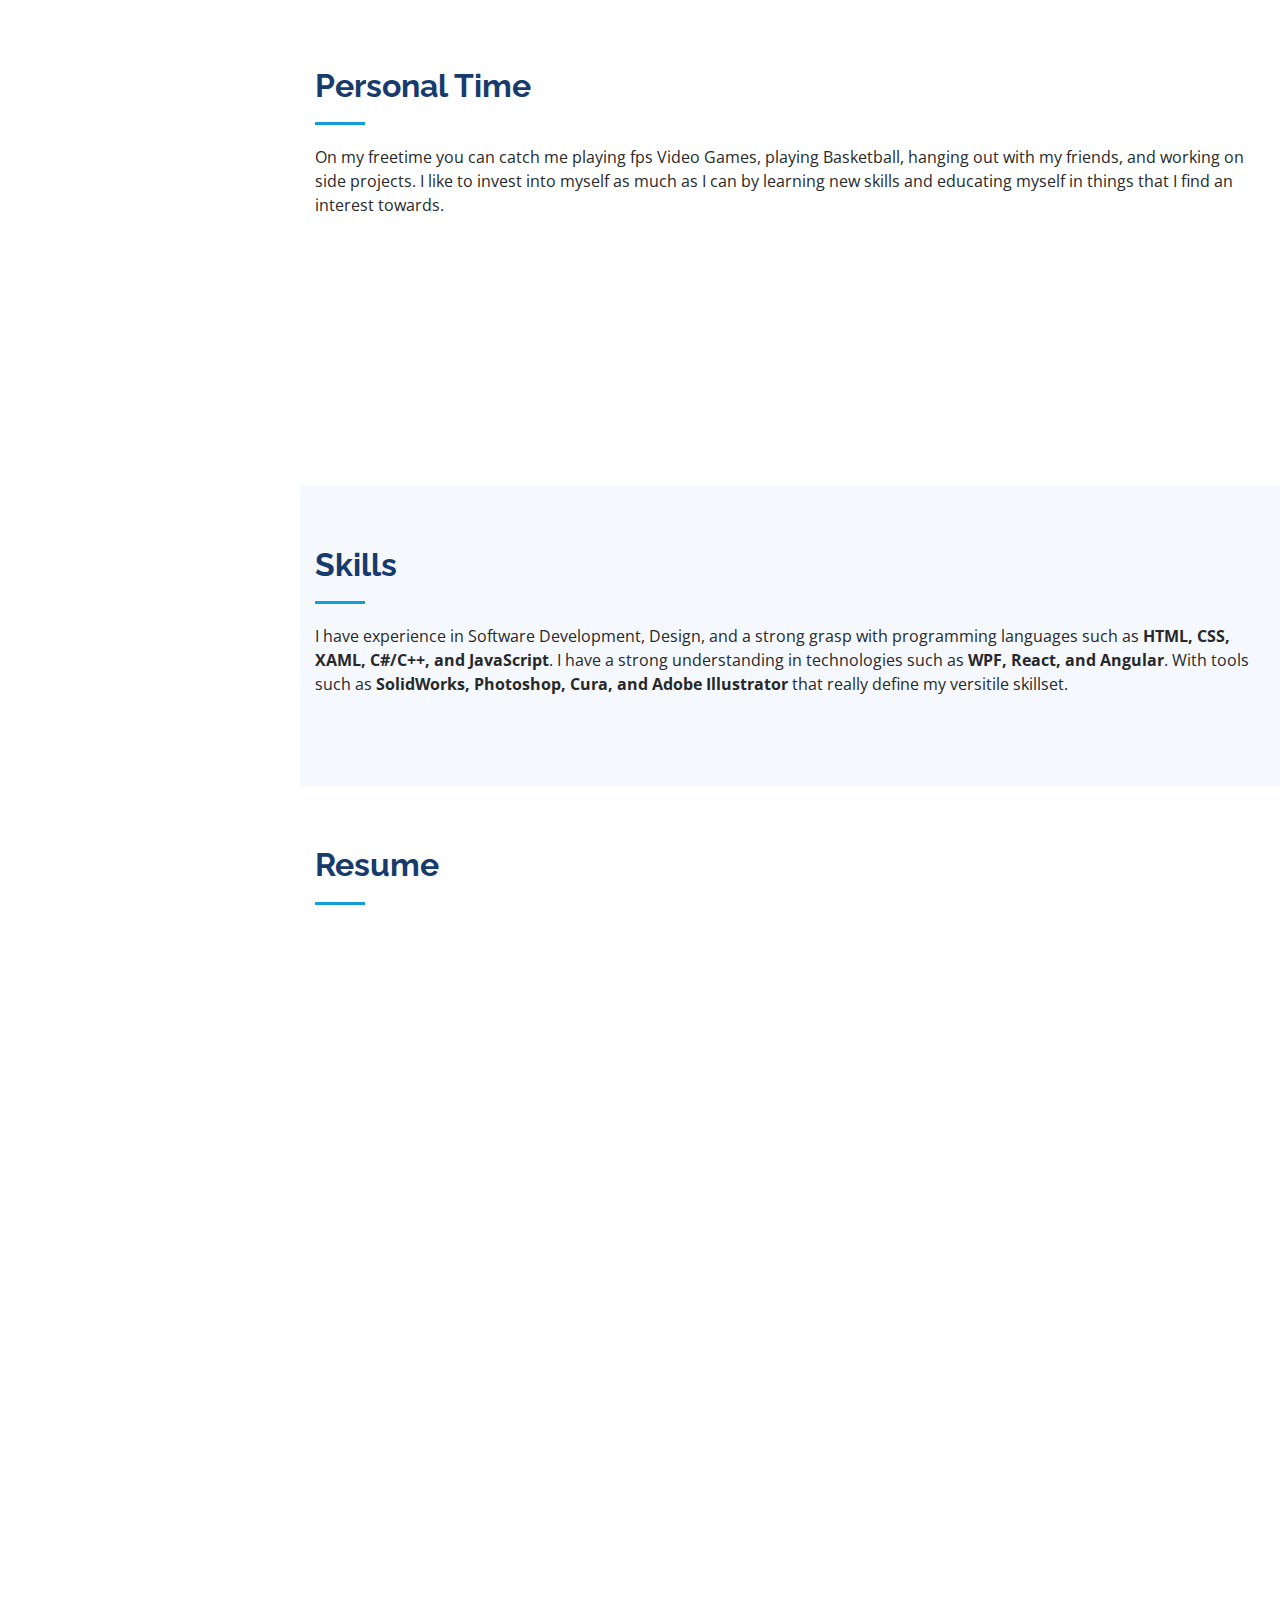
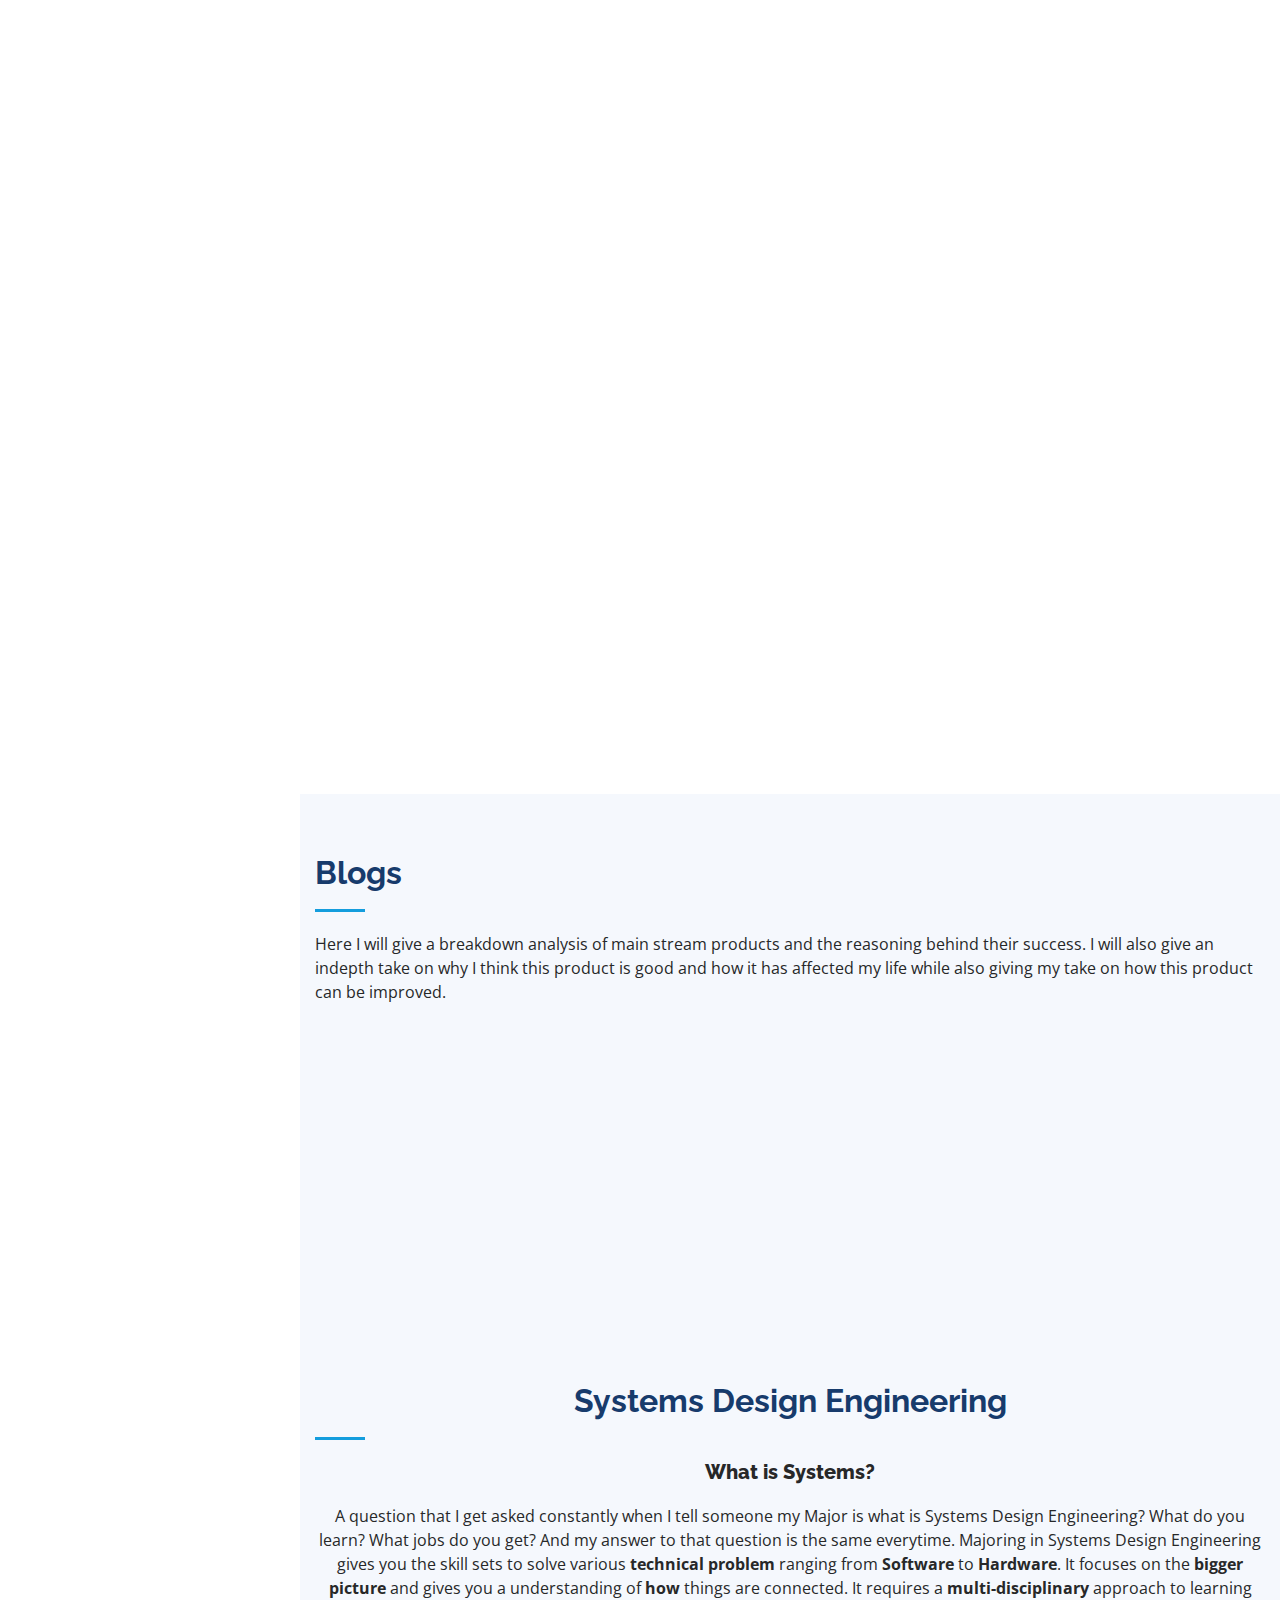
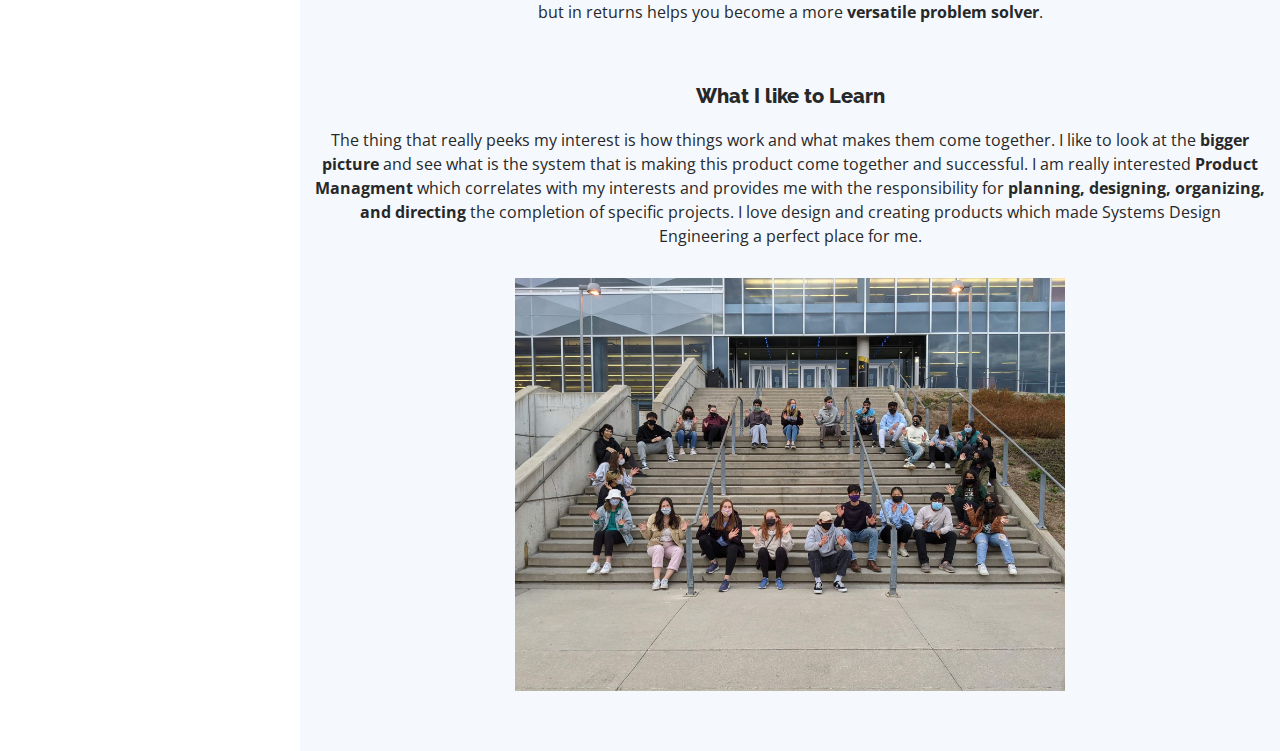
==== commit dfe6a4cf: "Crunchryoll BLog Updated" ====
--- a/index.html
+++ b/index.html
@@ -286,9 +286,9 @@
 
         <div class="col-lg-4 col-md-6 portfolio-item filter-app">
           <div class="portfolio-wrap">
-            <img src="assets/img/Discord.jpg" class="img-fluid" alt="">
+            <img src="assets/img/Spotify.png" class="img-fluid" alt="">
             <div class="portfolio-links">
-              <a href="Discord.html" title="More Details"><i class="bx bx-link"></i></a>
+              <a href="Spotify.html" title="More Details"><i class="bx bx-link"></i></a>
             </div>
           </div>
         </div>
